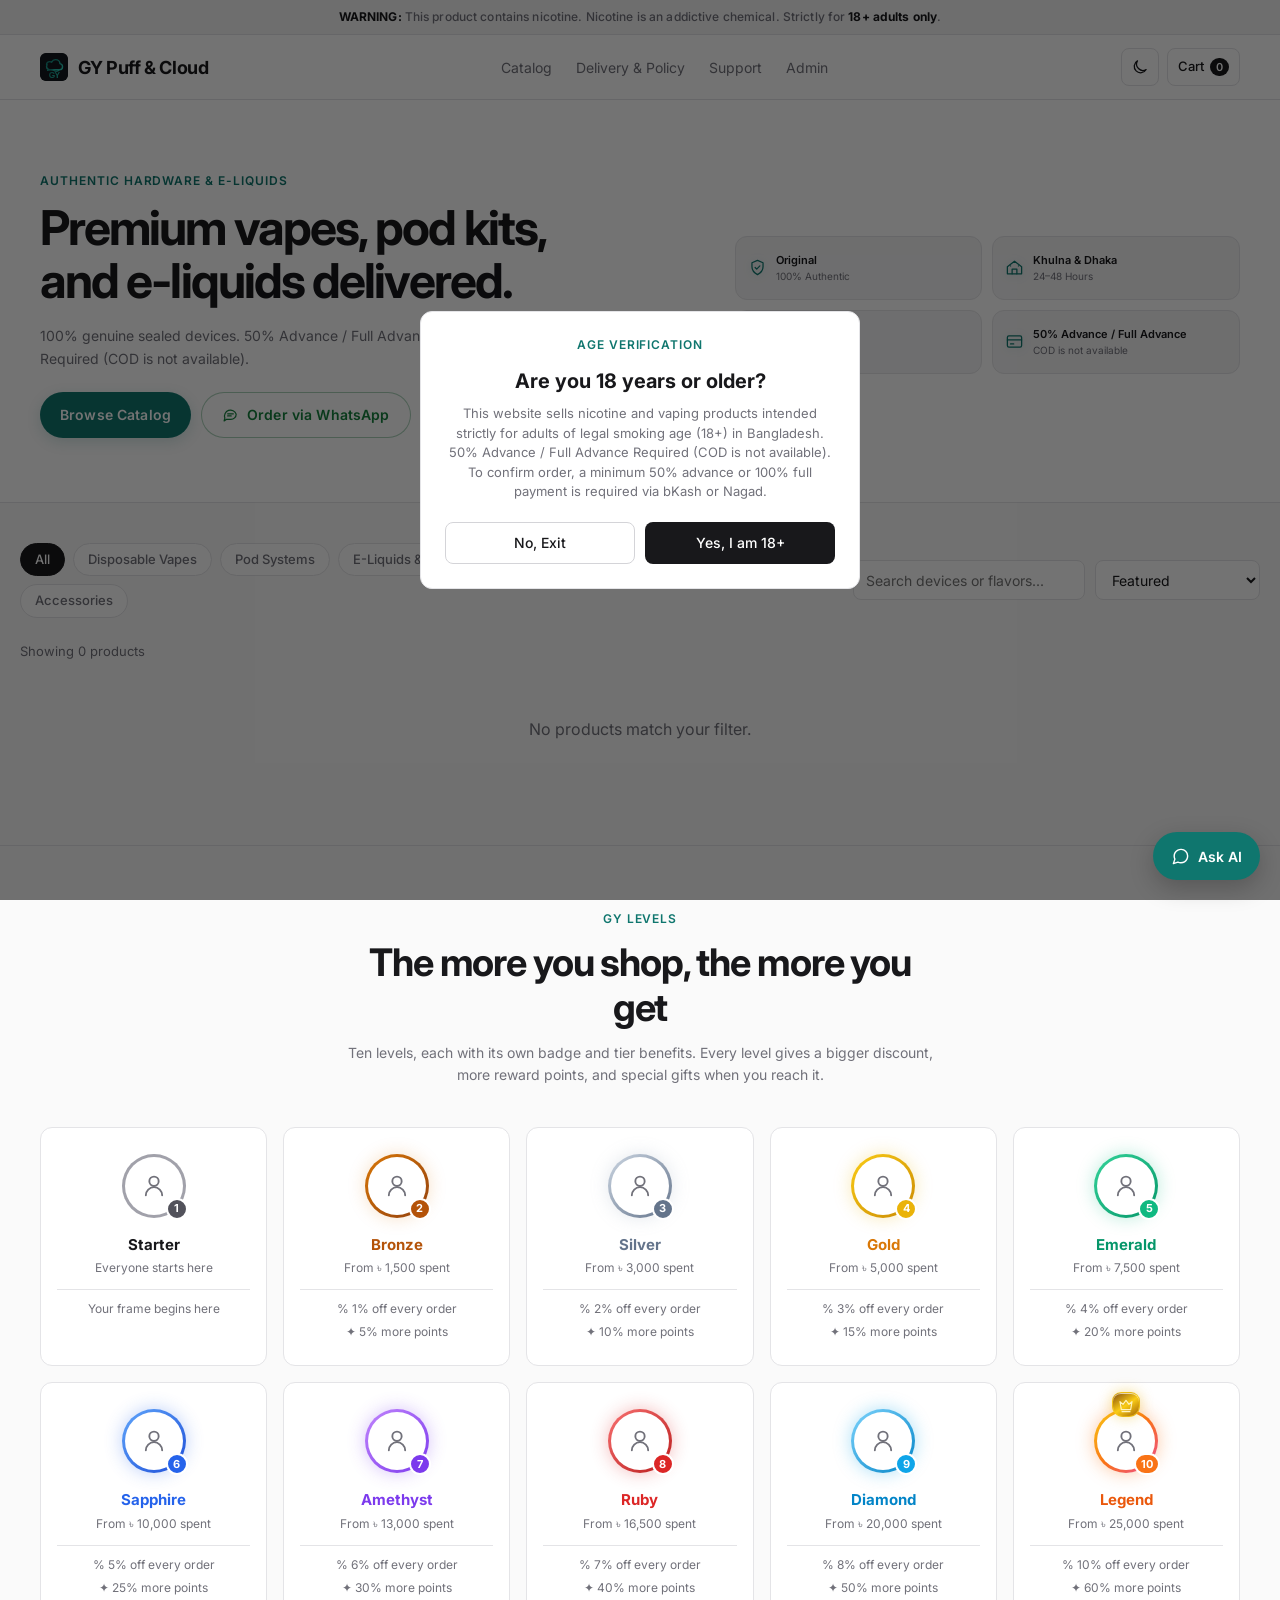
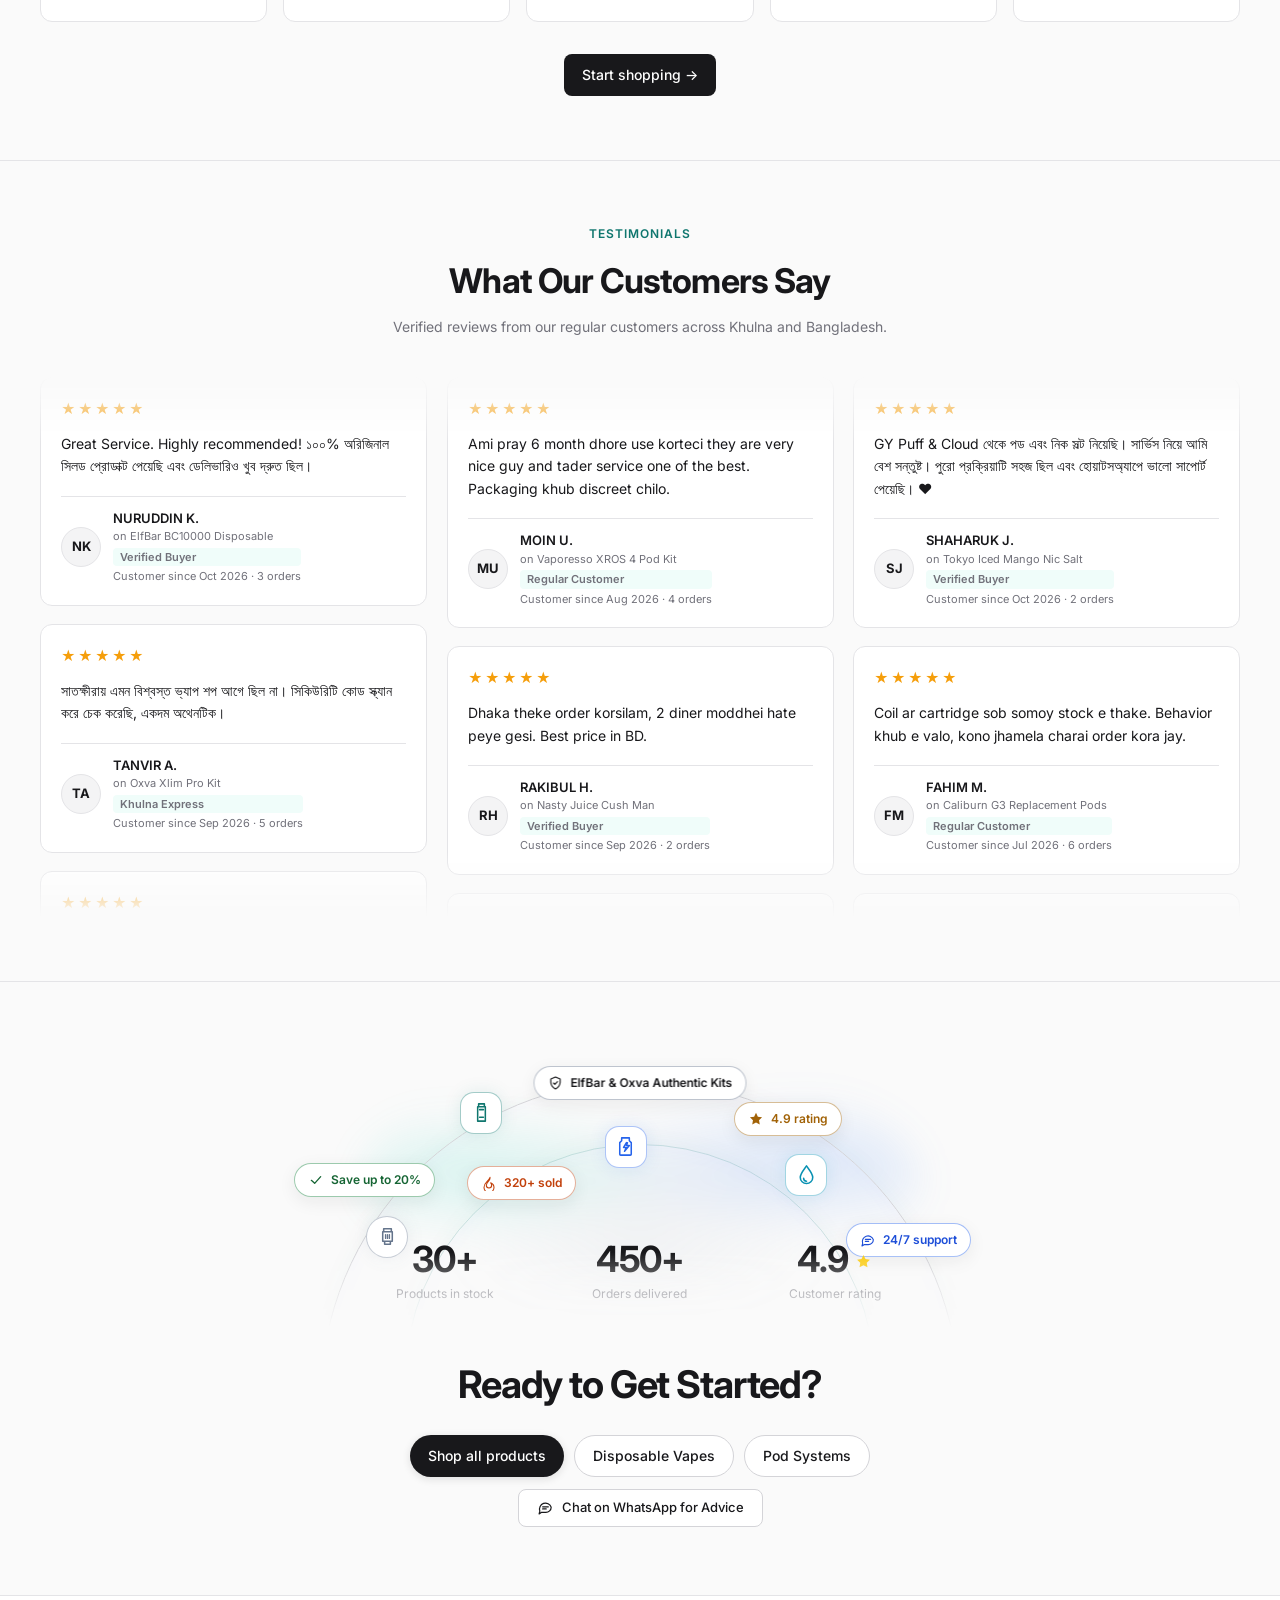
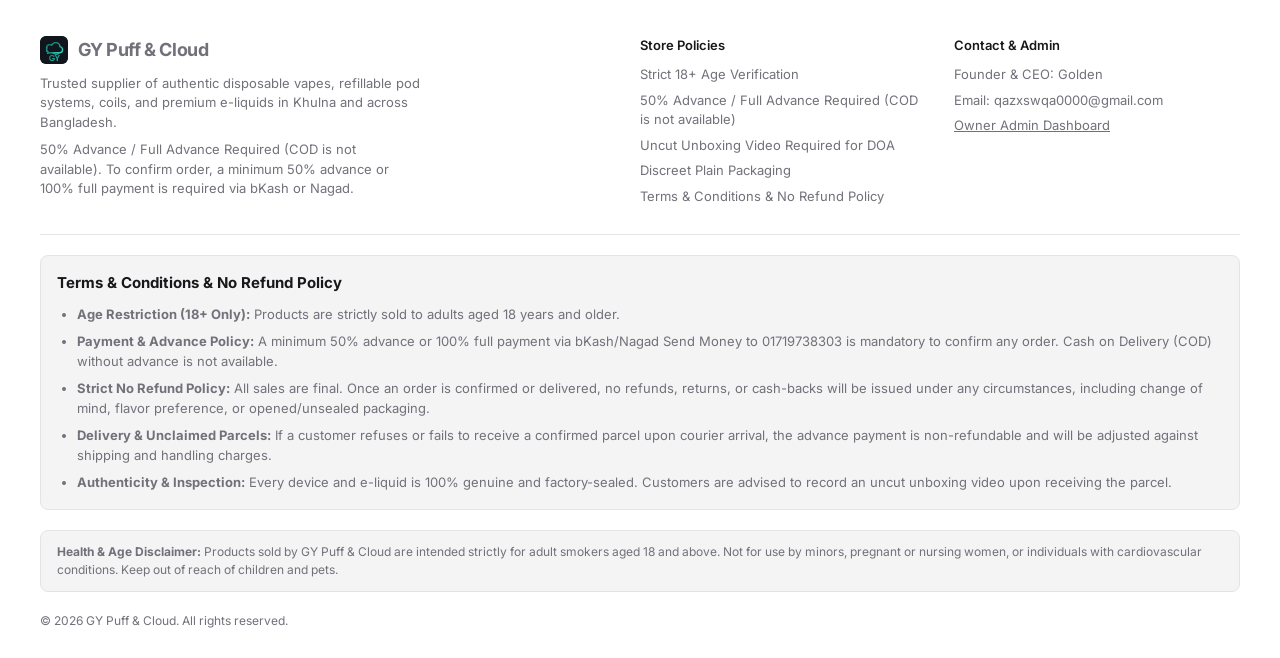
==== index.html @ 18ad88b6 "Add files via upload" ====
<!DOCTYPE html>
<html lang="en">
<head>
  <meta charset="utf-8" />
  <meta name="viewport" content="width=device-width, initial-scale=1.0" />
  <title>GY Puff &amp; Cloud | Authentic Vapes, Pods &amp; E-Liquids in Bangladesh</title>
  <meta name="description" content="Authentic disposable vapes, pod systems, nic salts, and coils in Bangladesh with fast home delivery." />
  <meta property="og:type" content="website" />
  <meta property="og:url" content="https://vape-shop-be2g.onrender.com/" />
  <meta property="og:site_name" content="GY Puff &amp; Cloud" />
  <meta property="og:title" content="GY Puff &amp; Cloud | Authentic Vapes, Pods &amp; E-Liquids in Bangladesh" />
  <meta property="og:description" content="100% genuine sealed disposable vapes, pod systems, nic salts, and coils. Fast home delivery in Khulna &amp; Dhaka. 50% advance or full advance via bKash or Nagad." />
  <meta property="og:image" content="https://vape-shop-be2g.onrender.com/og-preview.jpg" />
  <meta property="og:image:secure_url" content="https://vape-shop-be2g.onrender.com/og-preview.jpg" />
  <meta property="og:image:type" content="image/jpeg" />
  <meta property="og:image:width" content="1200" />
  <meta property="og:image:height" content="630" />
  <meta name="twitter:card" content="summary_large_image" />
  <meta name="twitter:title" content="GY Puff &amp; Cloud | Authentic Vapes, Pods &amp; E-Liquids in Bangladesh" />
  <meta name="twitter:description" content="100% genuine sealed disposable vapes, pod systems, nic salts, and coils across Bangladesh." />
  <meta name="twitter:image" content="https://vape-shop-be2g.onrender.com/og-preview.jpg" />
  <link rel="canonical" href="https://gypuff.asf.sale/" />
  <link rel="icon" type="image/png" href="favicon.png" />
  <link rel="icon" type="image/svg+xml" href="assets/favicon.svg" />
  <link rel="apple-touch-icon" href="favicon.png" />
  <link rel="stylesheet" href="css/style.css" />
  <script type="application/ld+json" id="store-structured-data">
  {
    "@context": "https://schema.org",
    "@type": "Store",
    "@id": "https://gypuff.asf.sale/#store",
    "name": "GY Puff & Cloud",
    "url": "https://gypuff.asf.sale/",
    "logo": "https://gypuff.asf.sale/assets/favicon.svg",
    "image": "https://gypuff.asf.sale/og-preview.jpg",
    "description": "Authentic disposable vapes, pod systems, nic salts, coils, and e-liquids in Bangladesh.",
    "address": {
      "@type": "PostalAddress",
      "addressCountry": "BD"
    },
    "hasOfferCatalog": {
      "@type": "OfferCatalog",
      "name": "Vapes, Pods & E-Liquids",
      "itemListElement": [
        { "@type": "OfferCatalog", "name": "Disposable Vapes" },
        { "@type": "OfferCatalog", "name": "Pod Systems" },
        { "@type": "OfferCatalog", "name": "E-Liquids & Nic Salts" },
        { "@type": "OfferCatalog", "name": "Coils & Cartridges" },
        { "@type": "OfferCatalog", "name": "Mods & Kits" },
        { "@type": "OfferCatalog", "name": "Accessories" }
      ]
    }
  }
  </script>
</head>
<body>
  <!-- Nicotine Health Warning -->
  <div class="nicotine-bar">
    <strong>WARNING:</strong> This product contains nicotine. Nicotine is an addictive chemical. Strictly for <strong>18+ adults only</strong>.
  </div>

  <!-- Header -->
  <header class="site-header">
    <div class="container header-inner">
      <a href="index.html" class="brand-logo">
        <span class="brand-mark" aria-hidden="true"><img src="assets/favicon.svg" alt="" /></span>
        <span>GY Puff &amp; Cloud</span>
      </a>

      <nav class="nav-links">
        <a href="#catalog">Catalog</a>
        <a href="#delivery-info">Delivery &amp; Policy</a>
        <a href="https://wa.me/8801410715713" target="_blank" rel="noopener">Support</a>
        <a href="admin.html">Admin</a>
      </nav>

      <div class="header-actions">
        <button type="button" id="theme-toggle" class="icon-btn theme-toggle-btn" aria-label="Toggle theme" aria-pressed="false" title="Toggle theme">
          <svg viewBox="0 0 24 24" fill="none" aria-hidden="true">
            <path d="M20.2 15.4A8.5 8.5 0 0 1 8.6 3.8 8.5 8.5 0 1 0 20.2 15.4Z" stroke="currentColor" stroke-width="1.7" stroke-linecap="round" stroke-linejoin="round"/>
          </svg>
        </button>
        <button type="button" id="open-cart-btn" class="icon-btn">
          <span>Cart</span>
          <span id="cart-count" class="cart-badge">0</span>
        </button>
      </div>
    </div>
  </header>

  <!-- Minimal Retail Hero -->
  <section class="hero-section">
    <div class="container hero-grid">
      <div class="hero-copy">
        <p class="eyebrow">Authentic Hardware &amp; E-Liquids</p>
        <h1 class="hero-title">Premium vapes, pod kits, and e-liquids delivered.</h1>
        <p class="hero-subtitle">100% genuine sealed devices. 50% Advance / Full Advance Required (COD is not available).</p>
        <div class="hero-cta-group">
          <a href="#catalog" class="btn btn-primary hero-primary">Browse Catalog</a>
          <a href="https://wa.me/8801410715713" target="_blank" rel="noopener" class="btn btn-outline hero-whatsapp-btn">
            <svg viewBox="0 0 24 24" fill="none" aria-hidden="true">
              <path d="M20 11.5a7.5 7.5 0 0 1-7.5 7.5H6l-3 2 1-4a7.5 7.5 0 1 1 16-5.5Z" stroke="currentColor" stroke-width="1.7" stroke-linejoin="round"/>
              <path d="M8 11h8M8 14h5" stroke="currentColor" stroke-width="1.7" stroke-linecap="round"/>
            </svg>
            Order via WhatsApp
          </a>
        </div>
      </div>

      <ul class="hero-mini-badges">
        <li>
          <svg viewBox="0 0 24 24" fill="none" aria-hidden="true">
            <path d="M12 3 19 6v5c0 4.5-2.9 7.8-7 10-4.1-2.2-7-5.5-7-10V6l7-3Z" stroke="currentColor" stroke-width="1.6" stroke-linejoin="round"/>
            <path d="m9 12 2 2 4-4" stroke="currentColor" stroke-width="1.6" stroke-linecap="round" stroke-linejoin="round"/>
          </svg>
          <span><strong>Original</strong><small>100% Authentic</small></span>
        </li>
        <li>
          <svg viewBox="0 0 24 24" fill="none" aria-hidden="true">
            <path d="M3 11 12 4l9 7v9H3v-9Z" stroke="currentColor" stroke-width="1.6" stroke-linejoin="round"/>
            <path d="M9 20v-6h6v6M7 10h.01M17 10h.01" stroke="currentColor" stroke-width="1.6" stroke-linecap="round" stroke-linejoin="round"/>
          </svg>
          <span><strong>Khulna &amp; Dhaka</strong><small>24–48 Hours</small></span>
        </li>
        <li>
          <svg viewBox="0 0 24 24" fill="none" aria-hidden="true">
            <path d="M3 7h11v11H3zM14 11h4l3 3v4h-7z" stroke="currentColor" stroke-width="1.6" stroke-linejoin="round"/>
            <circle cx="7.5" cy="18.5" r="1.5" stroke="currentColor" stroke-width="1.6"/>
            <circle cx="17.5" cy="18.5" r="1.5" stroke="currentColor" stroke-width="1.6"/>
          </svg>
          <span><strong>Nationwide</strong><small>2–4 Days</small></span>
        </li>
        <li>
          <svg viewBox="0 0 24 24" fill="none" aria-hidden="true">
            <rect x="3" y="5" width="18" height="14" rx="2" stroke="currentColor" stroke-width="1.6"/>
            <path d="M3 10h18M7 15h4" stroke="currentColor" stroke-width="1.6" stroke-linecap="round"/>
          </svg>
          <span><strong>50% Advance / Full Advance</strong><small>COD is not available</small></span>
        </li>
      </ul>
    </div>
  </section>

  <!-- Main Catalog -->
  <main id="catalog" class="container catalog-section">
    <div class="toolbar">
      <div id="category-pills" class="category-pills"></div>
      <div class="search-sort-group">
        <input type="search" id="search-input" class="input" placeholder="Search devices or flavors..." />
        <select id="sort-select" class="select" style="width: 170px;">
          <option value="recommended">Featured</option>
          <option value="price-asc">Price: Low to High</option>
          <option value="price-desc">Price: High to Low</option>
          <option value="name">Name: A–Z</option>
        </select>
      </div>
    </div>

    <p id="catalog-status" style="font-size: 13px; color: var(--text-muted); margin-bottom: 16px;">Loading products...</p>
    <div id="product-grid" class="product-grid"></div>
  </main>

  <!-- Loyalty Levels Showcase -->
  <section id="loyalty-levels" class="loyalty-section">
    <div class="container">
      <div class="loyalty-header">
        <p class="eyebrow">GY Levels</p>
        <h2 class="loyalty-title">The more you shop, the more you get</h2>
        <p class="loyalty-subtitle">
          Ten levels, each with its own badge and tier benefits. Every level gives a bigger discount, more reward points, and special gifts when you reach it.
        </p>
      </div>

      <div id="loyalty-grid" class="loyalty-grid"></div>

      <div style="text-align: center; margin-top: 32px;">
        <a href="#catalog" class="btn btn-primary">Start shopping →</a>
      </div>
    </div>
  </section>

  <!-- Customer Testimonials (Auto-Scrolling Columns) -->
  <section class="testimonials-section">
    <div class="container">
      <div class="testimonials-header">
        <p class="eyebrow">Testimonials</p>
        <h2 class="testimonials-title">What Our Customers Say</h2>
        <p class="testimonials-subtitle">Verified reviews from our regular customers across Khulna and Bangladesh.</p>
      </div>

      <div class="testimonials-grid" id="testimonials-grid">
        <!-- JavaScript থেকে রিভিউ কার্ডগুলো অটোমেটিক লোড হবে -->
      </div>
    </div>
  </section>

  <!-- Ready to Get Started (Orbital Stats & CTA Section) -->
  <section class="cta-orbit-section">
    <div class="container">
      <div class="orbit-visual-wrap">
        <div class="orbit-arc orbit-arc-outer"></div>
        <div class="orbit-arc orbit-arc-inner"></div>

        <span class="orbit-pill pill-top">
          <svg class="orbit-pill-icon" viewBox="0 0 24 24" fill="none" aria-hidden="true">
            <path d="M12 3 19 6v5c0 4.5-2.9 7.8-7 10-4.1-2.2-7-5.5-7-10V6l7-3Z" stroke="currentColor" stroke-width="1.7" stroke-linejoin="round"/>
            <path d="m9 12 2 2 4-4" stroke="currentColor" stroke-width="1.7" stroke-linecap="round" stroke-linejoin="round"/>
          </svg>
          <span>ElfBar &amp; Oxva Authentic Kits</span>
        </span>
        <span class="orbit-pill pill-left">
          <svg class="orbit-pill-icon" viewBox="0 0 24 24" fill="none" aria-hidden="true">
            <path d="M5 12.5 10 17l9-10" stroke="currentColor" stroke-width="2" stroke-linecap="round" stroke-linejoin="round"/>
          </svg>
          <span>Save up to 20%</span>
        </span>
        <span class="orbit-pill pill-hot">
          <svg class="orbit-pill-icon" viewBox="0 0 24 24" fill="none" aria-hidden="true">
            <path d="M13.5 3.5c.5 3-1 4.5-2.4 6.1C9.5 11.4 8 13 8 15.5a4 4 0 0 0 8 0c0-1.6-.7-2.8-1.5-3.8 3.2 1.4 5 4 5 7.1a7.5 7.5 0 0 1-15 0c0-3.6 1.8-6.3 4.4-8.8 1.8-1.7 3.5-3.5 4.6-6.5Z" stroke="currentColor" stroke-width="1.6" stroke-linecap="round" stroke-linejoin="round"/>
          </svg>
          <span>320+ sold</span>
        </span>
        <span class="orbit-pill pill-rating">
          <svg class="orbit-pill-icon" viewBox="0 0 24 24" fill="currentColor" aria-hidden="true">
            <path d="m12 2.8 2.8 5.7 6.3.9-4.55 4.43 1.08 6.27L12 17.14l-5.63 2.96 1.08-6.27L2.9 9.4l6.3-.92L12 2.8Z"/>
          </svg>
          <span>4.9 rating</span>
        </span>
        <span class="orbit-pill pill-chat">
          <svg class="orbit-pill-icon" viewBox="0 0 24 24" fill="none" aria-hidden="true">
            <path d="M20 11.5a7.5 7.5 0 0 1-7.5 7.5H6l-3 2 1-4a7.5 7.5 0 1 1 16-5.5Z" stroke="currentColor" stroke-width="1.7" stroke-linejoin="round"/>
            <path d="M8 11h8M8 14h5" stroke="currentColor" stroke-width="1.7" stroke-linecap="round"/>
          </svg>
          <span>24/7 support</span>
        </span>

        <div class="orbit-icon icon-1" role="img" aria-label="Disposable vapes">
          <svg viewBox="0 0 24 24" fill="none" aria-hidden="true">
            <path d="M9 3h6v3H9zM8 6h8v15H8z" stroke="currentColor" stroke-width="1.6" stroke-linejoin="round"/>
            <path d="M10 9h4M10 17h4" stroke="currentColor" stroke-width="1.6" stroke-linecap="round"/>
          </svg>
        </div>
        <div class="orbit-icon icon-2" role="img" aria-label="Pod systems">
          <svg viewBox="0 0 24 24" fill="none" aria-hidden="true">
            <path d="M8 3h8v3l2 2v12a1 1 0 0 1-1 1H7a1 1 0 0 1-1-1V8l2-2V3Z" stroke="currentColor" stroke-width="1.6" stroke-linejoin="round"/>
            <path d="m13 8-3 5h3l-2 4 5-6h-3l1-3" stroke="currentColor" stroke-width="1.6" stroke-linecap="round" stroke-linejoin="round"/>
          </svg>
        </div>
        <div class="orbit-icon icon-3" role="img" aria-label="E-liquids">
          <svg viewBox="0 0 24 24" fill="none" aria-hidden="true">
            <path d="M12 3c-2.2 3.4-6.5 7.8-6.5 12a6.5 6.5 0 0 0 13 0c0-4.2-4.3-8.6-6.5-12Z" stroke="currentColor" stroke-width="1.6" stroke-linejoin="round"/>
            <path d="M9 16a3 3 0 0 0 3 3" stroke="currentColor" stroke-width="1.6" stroke-linecap="round"/>
          </svg>
        </div>
        <div class="orbit-icon icon-4" role="img" aria-label="Coils and pods">
          <svg viewBox="0 0 24 24" fill="none" aria-hidden="true">
            <path d="M8 4h8v3H8zM7 7h10v10H7zM9 17v3h6v-3" stroke="currentColor" stroke-width="1.6" stroke-linejoin="round"/>
            <path d="M10 10v4m2-4v4m2-4v4" stroke="currentColor" stroke-width="1.4" stroke-linecap="round"/>
          </svg>
        </div>

        <div class="orbit-stats-row">
          <div class="orbit-stat">
            <strong id="orbit-product-count">30+</strong>
            <span>Products in stock</span>
          </div>
          <div class="orbit-stat">
            <strong>450+</strong>
            <span>Orders delivered</span>
          </div>
          <div class="orbit-stat">
            <strong>4.9 <svg class="orbit-stat-star" viewBox="0 0 24 24" fill="currentColor" aria-hidden="true"><path d="m12 2.8 2.8 5.7 6.3.9-4.55 4.43 1.08 6.27L12 17.14l-5.63 2.96 1.08-6.27L2.9 9.4l6.3-.92L12 2.8Z"/></svg></strong>
            <span>Customer rating</span>
          </div>
        </div>
      </div>

      <div class="cta-orbit-content">
        <h2 class="cta-orbit-title">Ready to Get Started?</h2>

        <div class="cta-orbit-buttons">
          <a href="#catalog" class="btn btn-primary" data-quick-cat="All">
            Shop all products
          </a>
          <a href="#catalog" class="btn btn-outline" data-quick-cat="Disposable Vapes">
            Disposable Vapes
          </a>
          <a href="#catalog" class="btn btn-outline" data-quick-cat="Pod Systems">
            Pod Systems
          </a>
        </div>

        <div style="margin-top: 12px;">
          <a href="https://wa.me/8801410715713" target="_blank" rel="noopener" class="btn btn-outline" style="font-size: 13px; height: 38px;">
            <svg class="orbit-whatsapp-icon" viewBox="0 0 24 24" fill="none" aria-hidden="true">
              <path d="M20 11.5a7.5 7.5 0 0 1-7.5 7.5H6l-3 2 1-4a7.5 7.5 0 1 1 16-5.5Z" stroke="currentColor" stroke-width="1.7" stroke-linejoin="round"/>
              <path d="M8 11h8M8 14h5" stroke="currentColor" stroke-width="1.7" stroke-linecap="round"/>
            </svg>
            Chat on WhatsApp for Advice
          </a>
        </div>
      </div>
    </div>
  </section>

  <!-- Footer & Terms -->
  <footer id="delivery-info" class="site-footer">
    <div class="container">
      <div class="footer-grid">
        <div>
          <div class="brand-logo" style="margin-bottom: 10px;">
            <span class="brand-mark" aria-hidden="true"><img src="assets/favicon.svg" alt="" /></span>
            <span>GY Puff &amp; Cloud</span>
          </div>
          <p style="max-width: 380px;">Trusted supplier of authentic disposable vapes, refillable pod systems, coils, and premium e-liquids in Khulna and across Bangladesh.</p>
          <p style="max-width: 380px; margin-top: 8px;">50% Advance / Full Advance Required (COD is not available). To confirm order, a minimum 50% advance or 100% full payment is required via bKash or Nagad.</p>
        </div>

        <div>
          <h4 style="color: var(--text); font-weight: 600; margin-bottom: 10px;">Store Policies</h4>
          <ul style="list-style: none; display: grid; gap: 6px;">
            <li>Strict 18+ Age Verification</li>
            <li>50% Advance / Full Advance Required (COD is not available)</li>
            <li>Uncut Unboxing Video Required for DOA</li>
            <li>Discreet Plain Packaging</li>
            <li><a href="#terms-policy">Terms &amp; Conditions &amp; No Refund Policy</a></li>
          </ul>
        </div>

        <div>
          <h4 style="color: var(--text); font-weight: 600; margin-bottom: 10px;">Contact &amp; Admin</h4>
          <ul style="list-style: none; display: grid; gap: 6px;">
            <li>Founder & CEO: Golden</li>
            <li>Email: qazxswqa0000@gmail.com</li>
            <li><a href="admin.html" style="text-decoration: underline;">Owner Admin Dashboard</a></li>
          </ul>
        </div>
      </div>

      <section id="terms-policy" class="terms-policy" aria-labelledby="terms-policy-heading">
        <h3 id="terms-policy-heading">Terms &amp; Conditions &amp; No Refund Policy</h3>
        <ul>
          <li><strong>Age Restriction (18+ Only):</strong> Products are strictly sold to adults aged 18 years and older.</li>
          <li><strong>Payment &amp; Advance Policy:</strong> A minimum 50% advance or 100% full payment via bKash/Nagad Send Money to 01719738303 is mandatory to confirm any order. Cash on Delivery (COD) without advance is not available.</li>
          <li><strong>Strict No Refund Policy:</strong> All sales are final. Once an order is confirmed or delivered, no refunds, returns, or cash-backs will be issued under any circumstances, including change of mind, flavor preference, or opened/unsealed packaging.</li>
          <li><strong>Delivery &amp; Unclaimed Parcels:</strong> If a customer refuses or fails to receive a confirmed parcel upon courier arrival, the advance payment is non-refundable and will be adjusted against shipping and handling charges.</li>
          <li><strong>Authenticity &amp; Inspection:</strong> Every device and e-liquid is 100% genuine and factory-sealed. Customers are advised to record an uncut unboxing video upon receiving the parcel.</li>
        </ul>
      </section>

      <div class="warning-box">
        <strong>Health &amp; Age Disclaimer:</strong> Products sold by GY Puff &amp; Cloud are intended strictly for adult smokers aged 18 and above. Not for use by minors, pregnant or nursing women, or individuals with cardiovascular conditions. Keep out of reach of children and pets.
      </div>

      <p style="margin-top: 20px; font-size: 12px;">&copy; 2026 GY Puff &amp; Cloud. All rights reserved.</p>
    </div>
  </footer>

  <!-- Cart & WhatsApp Checkout Drawer -->
  <div id="cart-drawer" class="overlay drawer-overlay hidden" role="dialog" aria-modal="true">
    <div class="drawer-box">
      <div class="drawer-header">
        <h3 style="font-size: 16px; font-weight: 700;">Your Cart</h3>
        <button type="button" id="close-cart-btn" class="icon-btn">Close &times;</button>
      </div>

      <div class="drawer-body">
        <div id="cart-items-list"></div>

        <form id="checkout-form" class="hidden" style="margin-top: 20px; padding-top: 18px; border-top: 1px solid var(--border);">
          <h4 style="font-size: 14px; font-weight: 600; margin-bottom: 12px;">Delivery Details</h4>

          <div class="form-grid" style="gap: 10px;">
            <div class="field">
              <label for="cust-name">Full Name *</label>
              <input type="text" id="cust-name" class="input" required placeholder="Enter your name" />
            </div>

            <div class="field">
              <label for="cust-phone">Phone Number *</label>
              <input type="tel" id="cust-phone" class="input" required placeholder="01XXXXXXXXX" />
            </div>

            <div class="field">
              <label for="delivery-zone">Delivery Zone *</label>
              <select id="delivery-zone" class="select">
                <option value="inside">Inside Khulna / Dhaka (৳ 70)</option>
                <option value="outside">Outside Dhaka - Courier (৳ 130)</option>
              </select>
            </div>

            <div class="field">
              <label for="cust-address">Full Delivery Address *</label>
              <textarea id="cust-address" class="textarea" rows="2" required placeholder="House, Road, Area, Thana, District"></textarea>
            </div>

            <div class="field">
              <label for="payment-method">Payment Method</label>
              <select id="payment-method" class="select" required>
                <option value="50">50% Advance via bKash / Nagad (Remaining on Delivery)</option>
                <option value="100">100% Full Advance Payment via bKash / Nagad</option>
              </select>
              <div class="payment-number-box">
                <p class="payment-number-label">bKash / Nagad Personal (Send Money Only):</p>
                <div class="payment-number-row">
                  <strong class="payment-number">01719738303</strong>
                  <button type="button" class="payment-copy-btn" id="copy-payment-number">Copy</button>
                </div>
                <p class="payment-number-note">Please Send Money Only to 01719738303 and enter your Sender Number &amp; Transaction ID (TrxID) below.</p>
                <p class="payment-number-requirement">To confirm order, a minimum 50% advance or 100% full payment is required via bKash or Nagad.</p>
              </div>
            </div>

            <div class="field">
              <label for="cust-note">Sender Number &amp; Transaction ID (TrxID) *</label>
              <input type="text" id="cust-note" class="input" required placeholder="Enter bKash/Nagad Send Money Number and Transaction ID (TrxID) *Required for verification*" />
            </div>
          </div>
        </form>
      </div>

      <div id="cart-footer" class="drawer-footer hidden">
        <div style="display: grid; gap: 6px; font-size: 13px; margin-bottom: 14px;">
          <div style="display: flex; justify-content: space-between;">
            <span style="color: var(--text-muted);">Subtotal</span>
            <span id="cart-subtotal">৳ 0</span>
          </div>
          <div style="display: flex; justify-content: space-between;">
            <span style="color: var(--text-muted);">Delivery Charge</span>
            <span id="cart-delivery">৳ 70</span>
          </div>
          <div style="display: flex; justify-content: space-between; font-size: 16px; font-weight: 700; padding-top: 8px; border-top: 1px solid var(--border);">
            <span>Total Payable</span>
            <span id="cart-total">৳ 0</span>
          </div>
          <div style="display: flex; justify-content: space-between;">
            <span id="cart-advance-label" style="color: var(--text-muted);">50% Advance Paid / Required</span>
            <span id="cart-advance">৳ 0</span>
          </div>
          <div style="display: flex; justify-content: space-between;">
            <span style="color: var(--text-muted);">Remaining Due</span>
            <span id="cart-due">৳ 0</span>
          </div>
        </div>
        <label class="checkout-agreement" for="agree-terms">
          <input type="checkbox" id="agree-terms" form="checkout-form" required />
          <span>I agree to the Terms &amp; Conditions and understand that there is NO REFUND once the order is confirmed.</span>
        </label>
        <button type="button" id="confirm-whatsapp-btn" class="btn btn-whatsapp" style="width: 100%;">
          Confirm Order via WhatsApp
        </button>
      </div>
    </div>
  </div>

  <!-- 18+ Age Verification Gate -->
  <div id="age-gate" class="overlay hidden" role="dialog" aria-modal="true">
    <div class="modal-box modal-sm" style="text-align: center;">
      <p class="eyebrow">Age Verification</p>
      <h2 style="font-size: 20px; font-weight: 700; margin-bottom: 8px;">Are you 18 years or older?</h2>
      <p style="font-size: 13px; color: var(--text-muted); margin-bottom: 20px;">
        This website sells nicotine and vaping products intended strictly for adults of legal smoking age (18+) in Bangladesh. 50% Advance / Full Advance Required (COD is not available). To confirm order, a minimum 50% advance or 100% full payment is required via bKash or Nagad.
      </p>
      <div style="display: grid; grid-template-columns: 1fr 1fr; gap: 10px;">
        <button type="button" id="age-no-btn" class="btn btn-outline">No, Exit</button>
        <button type="button" id="age-yes-btn" class="btn btn-primary">Yes, I am 18+</button>
      </div>
    </div>
  </div>

  <script src="js/config.js"></script>
  <script src="js/store.js"></script>
  <script src="js/chatbot.js"></script>
</body>
</html>
---- css/style.css ----
@import url('https://fonts.googleapis.com/css2?family=Inter:wght@400;500;600;700&display=swap');

:root {
  --bg: #fafafa;
  --surface: #ffffff;
  --surface-alt: #f4f4f5;
  --text: #18181b;
  --text-muted: #71717a;
  --border: #e4e4e7;
  --border-strong: #d4d4d8;
  --accent: #18181b;
  --accent-text: #ffffff;
  --brand: #0f766e;
  --brand-soft: #f0fdfa;
  --danger: #b91c1c;
  --danger-soft: #fef2f2;
  --warning: #b45309;
  --warning-soft: #fffbeb;
  --radius: 8px;
  --radius-lg: 12px;
}

html.dark {
  --bg: #0f1113;
  --surface: #16191d;
  --surface-alt: #1e2227;
  --text: #f4f4f5;
  --text-muted: #9ca3af;
  --border: #272b30;
  --border-strong: #373c42;
  --accent: #f4f4f5;
  --accent-text: #111315;
  --brand: #2dd4bf;
  --brand-soft: #132a28;
  --danger: #f87171;
  --danger-soft: #2c1616;
  --warning: #fbbf24;
  --warning-soft: #292112;
}

* {
  box-sizing: border-box;
  margin: 0;
  padding: 0;
}

html {
  font-family: 'Inter', -apple-system, BlinkMacSystemFont, sans-serif;
  background-color: var(--bg);
  color: var(--text);
  line-height: 1.5;
  -webkit-font-smoothing: antialiased;
}

body {
  min-height: 100vh;
  display: flex;
  flex-direction: column;
}

a {
  color: inherit;
  text-decoration: none;
}

button, input, select, textarea {
  font: inherit;
  color: inherit;
}

button {
  cursor: pointer;
  background: none;
  border: none;
}

img {
  display: block;
  max-width: 100%;
}

/* Layout Utilities */
.container {
  width: 100%;
  max-width: 1240px;
  margin: 0 auto;
  padding: 0 20px;
}

.hidden {
  display: none !important;
}

/* Warning Top Bar */
.nicotine-bar {
  background-color: var(--surface-alt);
  border-bottom: 1px solid var(--border);
  text-align: center;
  padding: 8px 16px;
  font-size: 12px;
  font-weight: 500;
  color: var(--text-muted);
  letter-spacing: 0.01em;
}

.nicotine-bar strong {
  color: var(--text);
}

/* Header */
.site-header {
  position: sticky;
  top: 0;
  z-index: 40;
  background-color: var(--surface);
  border-bottom: 1px solid var(--border);
}

.header-inner {
  height: 64px;
  display: flex;
  align-items: center;
  justify-content: space-between;
  gap: 16px;
}

.brand-logo {
  display: flex;
  align-items: center;
  gap: 10px;
  font-weight: 700;
  font-size: 18px;
  letter-spacing: -0.02em;
}

.brand-mark {
  width: 28px;
  height: 28px;
  flex: 0 0 28px;
  border-radius: 6px;
  overflow: hidden;
  background-color: #11161c;
}

.brand-mark img {
  display: block;
  width: 100%;
  height: 100%;
}

.nav-links {
  display: none;
  align-items: center;
  gap: 24px;
  font-size: 14px;
  color: var(--text-muted);
}

.nav-links a:hover {
  color: var(--text);
}

@media (min-width: 768px) {
  .nav-links {
    display: flex;
  }
}

.header-actions {
  display: flex;
  align-items: center;
  gap: 8px;
}

.icon-btn {
  height: 38px;
  min-width: 38px;
  padding: 0 10px;
  border-radius: var(--radius);
  border: 1px solid var(--border);
  background-color: var(--surface);
  display: inline-flex;
  align-items: center;
  justify-content: center;
  gap: 6px;
  font-size: 13px;
  font-weight: 500;
  transition: border-color 0.15s ease, background-color 0.15s ease;
}

.icon-btn:hover {
  border-color: var(--border-strong);
  background-color: var(--surface-alt);
}

.theme-toggle-btn {
  gap: 0;
}

.icon-btn.theme-toggle-btn {
  width: 38px;
  min-width: 38px;
  padding: 0;
}

.theme-toggle-btn svg {
  display: block;
  width: 18px;
  height: 18px;
}

.theme-toggle-btn:focus-visible {
  outline: 2px solid var(--brand);
  outline-offset: 2px;
}

.cart-badge {
  background-color: var(--accent);
  color: var(--accent-text);
  font-size: 11px;
  font-weight: 600;
  padding: 1px 6px;
  border-radius: 99px;
}

/* Minimal Retail Hero */
.hero-section {
  border-bottom: 1px solid var(--border);
  background-color: var(--surface);
  padding: 40px 0 24px;
}

.hero-grid {
  display: grid;
  gap: 24px;
  align-items: center;
}

@media (min-width: 768px) {
  .hero-grid {
    grid-template-columns: minmax(0, 1.1fr) minmax(360px, 0.9fr);
    gap: clamp(36px, 6vw, 80px);
  }

  .hero-section {
    padding: 72px 0 64px;
  }
}

.hero-copy {
  max-width: 600px;
}

.eyebrow {
  font-size: 12px;
  font-weight: 600;
  text-transform: uppercase;
  letter-spacing: 0.08em;
  color: var(--brand);
  margin-bottom: 12px;
}

.hero-title {
  max-width: 18ch;
  font-size: clamp(32px, 4.5vw, 48px);
  font-weight: 700;
  letter-spacing: -0.04em;
  line-height: 1.1;
  margin-bottom: 16px;
}

.hero-subtitle {
  max-width: 46ch;
  font-size: 14px;
  color: var(--text-muted);
  line-height: 1.65;
  margin-bottom: 22px;
}

.hero-cta-group {
  display: flex;
  flex-wrap: wrap;
  gap: 10px;
}

.hero-cta-group .btn {
  height: 46px;
  padding: 0 20px;
  border-radius: 99px;
  font-weight: 600;
  letter-spacing: 0.01em;
}

.hero-cta-group .hero-primary {
  background-color: var(--brand);
  color: #ffffff;
  box-shadow: 0 4px 14px rgba(15, 118, 110, 0.18);
}

html.dark .hero-cta-group .hero-primary {
  color: #06211f;
  box-shadow: 0 4px 16px rgba(45, 212, 191, 0.18);
}

.hero-cta-group .hero-whatsapp-btn {
  color: #15803d;
  border-color: rgba(21, 128, 61, 0.36);
  background-color: var(--surface);
}

.hero-cta-group .hero-whatsapp-btn:hover {
  border-color: #15803d;
  background-color: var(--surface-alt);
}

.hero-whatsapp-btn svg {
  width: 17px;
  height: 17px;
}

.hero-mini-badges {
  list-style: none;
  display: flex;
  flex-wrap: wrap;
  gap: 10px;
  padding: 0;
  margin: 0;
}

.hero-mini-badges li {
  flex: 1 1 calc(50% - 5px);
  min-width: 0;
  min-height: 64px;
  display: flex;
  align-items: center;
  gap: 9px;
  padding: 10px 12px;
  border: 1px solid var(--border);
  border-radius: var(--radius-lg);
  background: var(--surface-alt);
  font-size: 11px;
}

.hero-mini-badges li > svg {
  flex: 0 0 auto;
  width: 19px;
  height: 19px;
  color: var(--brand);
  filter: drop-shadow(0 1px 5px rgba(15, 118, 110, 0.16));
}

.hero-mini-badges li > span {
  min-width: 0;
  display: grid;
  gap: 2px;
}

.hero-mini-badges strong {
  color: var(--text);
  font-size: 11px;
  font-weight: 600;
  line-height: 1.3;
}

.hero-mini-badges small {
  color: var(--text-muted);
  font-size: 10px;
  line-height: 1.3;
}

@media (max-width: 479px) {
  .hero-title {
    font-size: clamp(30px, 8vw, 36px);
  }

  .hero-cta-group {
    display: grid;
    grid-template-columns: 1fr;
  }

  .hero-cta-group .btn {
    width: 100%;
  }

  .hero-mini-badges {
    gap: 8px;
  }

  .hero-mini-badges li {
    flex-basis: calc(50% - 4px);
    min-height: 60px;
    gap: 7px;
    padding: 8px 9px;
  }

  .hero-mini-badges li > svg {
    width: 17px;
    height: 17px;
  }
}

.btn {
  display: inline-flex;
  align-items: center;
  justify-content: center;
  gap: 8px;
  height: 42px;
  padding: 0 18px;
  border-radius: var(--radius);
  font-size: 14px;
  font-weight: 500;
  transition: opacity 0.15s ease, background-color 0.15s ease, border-color 0.15s ease;
}

.btn:disabled {
  opacity: 0.45;
  cursor: not-allowed;
}

.btn-primary {
  background-color: var(--accent);
  color: var(--accent-text);
}

.btn-primary:hover:not(:disabled) {
  opacity: 0.9;
}

.btn-outline {
  border: 1px solid var(--border-strong);
  background-color: var(--surface);
  color: var(--text);
}

.btn-outline:hover:not(:disabled) {
  background-color: var(--surface-alt);
}

.btn-whatsapp {
  background-color: #15803d;
  color: #ffffff;
  font-weight: 600;
}

.btn-whatsapp:hover:not(:disabled) {
  background-color: #166534;
}

.btn-danger {
  background-color: var(--danger-soft);
  color: var(--danger);
  border: 1px solid transparent;
}

.btn-danger:hover {
  border-color: var(--danger);
}

/* Catalog Controls */
.catalog-section {
  padding: 40px 0 64px;
}

.toolbar {
  display: flex;
  flex-direction: column;
  gap: 16px;
  margin-bottom: 24px;
}

@media (min-width: 768px) {
  .toolbar {
    flex-direction: row;
    align-items: center;
    justify-content: space-between;
  }
}

.category-pills {
  display: flex;
  flex-wrap: wrap;
  gap: 8px;
}

.pill {
  padding: 6px 14px;
  border-radius: 99px;
  font-size: 13px;
  font-weight: 500;
  border: 1px solid var(--border);
  background-color: var(--surface);
  color: var(--text-muted);
  transition: all 0.15s ease;
}

.pill:hover {
  color: var(--text);
  border-color: var(--border-strong);
}

.pill.active {
  background-color: var(--accent);
  color: var(--accent-text);
  border-color: var(--accent);
}

.search-sort-group {
  display: flex;
  gap: 10px;
}

.input, .select, .textarea {
  width: 100%;
  height: 40px;
  padding: 0 12px;
  border-radius: var(--radius);
  border: 1px solid var(--border);
  background-color: var(--surface);
  font-size: 14px;
  outline: none;
}

.textarea {
  height: auto;
  padding: 10px 12px;
  resize: vertical;
}

.input:focus, .select:focus, .textarea:focus {
  border-color: var(--text);
}

.payment-number-box {
  margin: 8px 0 12px;
  padding: 10px 12px;
  border: 1px solid var(--brand);
  border-radius: 8px;
  background: var(--brand-soft);
}

.payment-number-label {
  font-size: 13px;
  font-weight: 600;
}

.payment-number-row {
  display: flex;
  align-items: center;
  gap: 10px;
  margin: 4px 0;
}

.payment-number {
  font-size: 16px;
  user-select: text;
}

.payment-copy-btn {
  padding: 4px 9px;
  border: 1px solid var(--brand);
  border-radius: 6px;
  background: var(--surface);
  color: var(--brand);
  font-size: 12px;
  font-weight: 600;
  cursor: pointer;
}

.payment-copy-btn:focus-visible {
  outline: 2px solid var(--brand);
  outline-offset: 2px;
}

.payment-number-note,
.payment-number-requirement {
  font-size: 12px;
  color: var(--text-muted);
}

.payment-number-requirement {
  margin-top: 4px;
}

/* Product Grid */
.product-grid {
  display: grid;
  grid-template-columns: repeat(2, minmax(0, 1fr));
  gap: 16px;
}

@media (min-width: 768px) {
  .product-grid {
    grid-template-columns: repeat(3, minmax(0, 1fr));
    gap: 24px;
  }
}

@media (min-width: 1024px) {
  .product-grid {
    grid-template-columns: repeat(4, minmax(0, 1fr));
  }
}

.product-card {
  background-color: var(--surface);
  border: 1px solid var(--border);
  border-radius: var(--radius-lg);
  overflow: hidden;
  display: flex;
  flex-direction: column;
  transition: border-color 0.15s ease;
}

.product-card:hover {
  border-color: var(--border-strong);
}

.card-media {
  display: block;
  position: relative;
  aspect-ratio: 1 / 1;
  background-color: var(--surface-alt);
  overflow: hidden;
  cursor: pointer;
}

.card-media img {
  width: 100%;
  height: 100%;
  object-fit: cover;
}

.card-badge {
  position: absolute;
  top: 10px;
  left: 10px;
  background-color: var(--surface);
  color: var(--text);
  border: 1px solid var(--border);
  font-size: 11px;
  font-weight: 600;
  padding: 3px 8px;
  border-radius: 4px;
}

.card-body {
  padding: 16px;
  display: flex;
  flex-direction: column;
  flex: 1;
}

.card-cat {
  font-size: 11px;
  font-weight: 600;
  text-transform: uppercase;
  letter-spacing: 0.05em;
  color: var(--text-muted);
  margin-bottom: 4px;
}

.card-title {
  display: block;
  color: var(--text);
  font-size: 15px;
  font-weight: 600;
  line-height: 1.35;
  margin-bottom: 4px;
  cursor: pointer;
}

.card-subtitle {
  font-size: 12px;
  color: var(--text-muted);
  margin-bottom: 12px;
  display: -webkit-box;
  -webkit-line-clamp: 2;
  line-clamp: 2;
  -webkit-box-orient: vertical;
  overflow: hidden;
}
.card-footer {
  margin-top: auto;
  padding-top: 12px;
  border-top: 1px solid var(--border);
  display: flex;
  align-items: center;
  justify-content: space-between;
  gap: 8px;
}

.card-price {
  font-size: 15px;
  font-weight: 700;
  font-variant-numeric: tabular-nums;
}

.card-price small {
  font-weight: 400;
  font-size: 12px;
  color: var(--text-muted);
}

/* Modals & Drawers */
.overlay {
  position: fixed;
  inset: 0;
  z-index: 60;
  background-color: rgba(0, 0, 0, 0.55);
  display: flex;
  align-items: center;
  justify-content: center;
  padding: 16px;
}

.modal-box {
  background-color: var(--surface);
  border: 1px solid var(--border);
  border-radius: var(--radius-lg);
  width: 100%;
  max-width: 780px;
  max-height: 90vh;
  overflow-y: auto;
  padding: 24px;
  position: relative;
}

.modal-sm {
  max-width: 440px;
}

.drawer-overlay {
  justify-content: flex-end;
  padding: 0;
}

.drawer-box {
  background-color: var(--surface);
  border-left: 1px solid var(--border);
  width: 100%;
  max-width: 440px;
  height: 100vh;
  display: flex;
  flex-direction: column;
  overflow: hidden;
}

.drawer-header {
  padding: 18px 20px;
  border-bottom: 1px solid var(--border);
  display: flex;
  align-items: center;
  justify-content: space-between;
}

.drawer-body {
  flex: 1;
  overflow-y: auto;
  padding: 20px;
}

.drawer-footer {
  padding: 18px 20px;
  border-top: 1px solid var(--border);
  background-color: var(--surface-alt);
}

/* Cart Items */
.cart-item {
  display: flex;
  gap: 12px;
  padding-bottom: 14px;
  margin-bottom: 14px;
  border-bottom: 1px solid var(--border);
}

.cart-item img {
  width: 60px;
  height: 60px;
  border-radius: 6px;
  object-fit: cover;
  background-color: var(--surface-alt);
}

.qty-controls {
  display: inline-flex;
  align-items: center;
  border: 1px solid var(--border);
  border-radius: 6px;
  margin-top: 6px;
}

.qty-controls button {
  width: 26px;
  height: 26px;
  font-weight: 600;
}

.qty-controls span {
  min-width: 26px;
  text-align: center;
  font-size: 13px;
}

/* Product Detail Page */
.product-page-section {
  min-height: 60vh;
  padding: 26px 0 64px;
}

.pd-status {
  padding: 48px 0;
  color: var(--text-muted);
  text-align: center;
}

.pd-not-found {
  display: grid;
  justify-items: center;
  gap: 14px;
  padding: 72px 16px;
  text-align: center;
}

.pd-not-found h1 {
  font-size: clamp(24px, 4vw, 32px);
}

.pd-not-found p {
  max-width: 460px;
  color: var(--text-muted);
  font-size: 14px;
}

.breadcrumb {
  display: flex;
  flex-wrap: wrap;
  align-items: center;
  gap: 9px;
  margin-bottom: 24px;
  color: var(--text-muted);
  font-size: 12px;
}

.breadcrumb a {
  color: var(--brand);
}

.breadcrumb a:hover {
  text-decoration: underline;
}

.breadcrumb [aria-current="page"] {
  color: var(--text);
}

.product-detail-layout {
  display: grid;
  gap: 28px;
  align-items: start;
}

@media (min-width: 768px) {
  .product-detail-layout {
    grid-template-columns: minmax(0, 1fr) minmax(0, 0.95fr);
    gap: clamp(32px, 5vw, 64px);
  }
}

.pd-gallery,
.pd-purchase {
  min-width: 0;
}

.pd-main-image {
  aspect-ratio: 1 / 1;
  overflow: hidden;
  display: grid;
  place-items: center;
  border: 1px solid var(--border);
  border-radius: var(--radius-lg);
  background: var(--surface-alt);
}

.pd-main-image img {
  width: 100%;
  height: 100%;
  object-fit: contain;
}

.pd-thumbs {
  display: flex;
  gap: 9px;
  margin-top: 12px;
  overflow-x: auto;
  padding: 2px 1px 5px;
}

.pd-thumb {
  flex: 0 0 68px;
  width: 68px;
  height: 68px;
  overflow: hidden;
  border: 1px solid var(--border);
  border-radius: var(--radius);
  background: var(--surface-alt);
}

.pd-thumb.active {
  border: 2px solid var(--brand);
  box-shadow: 0 0 0 2px var(--brand-soft);
}

.pd-thumb img {
  width: 100%;
  height: 100%;
  object-fit: cover;
}

.pd-purchase .eyebrow {
  margin-bottom: 8px;
}

.pd-title {
  font-size: clamp(26px, 4vw, 36px);
  line-height: 1.16;
  letter-spacing: -0.035em;
}

.pd-subtitle {
  margin-top: 8px;
  color: var(--text-muted);
  font-size: 14px;
  line-height: 1.55;
}

.pd-price-line {
  display: flex;
  align-items: baseline;
  gap: 12px;
  margin: 20px 0;
}

.pd-price {
  font-size: 28px;
  line-height: 1.1;
  font-weight: 700;
  font-variant-numeric: tabular-nums;
}

.pd-old-price {
  color: var(--text-muted);
  font-size: 15px;
}

.pd-section-label {
  margin-bottom: 10px;
  font-size: 12px;
  font-weight: 600;
  color: var(--text-muted);
  text-transform: uppercase;
  letter-spacing: 0.05em;
}

.pd-highlights-wrap,
.pd-variant-wrap {
  margin-top: 18px;
}

.pd-highlights {
  padding-left: 19px;
  display: grid;
  gap: 6px;
  color: var(--text-muted);
  font-size: 13px;
}

.pd-variant-grid {
  display: grid;
  grid-template-columns: repeat(auto-fit, minmax(140px, 1fr));
  gap: 8px;
}

.pd-variant-btn {
  min-width: 0;
  display: flex;
  flex-direction: column;
  align-items: flex-start;
  gap: 4px;
  padding: 11px 12px;
  border: 1px solid var(--border);
  border-radius: var(--radius);
  background: var(--surface);
  text-align: left;
}

.pd-variant-btn:hover,
.pd-variant-btn.selected {
  border-color: var(--brand);
  background: var(--surface-alt);
}

.pd-variant-btn.selected {
  box-shadow: 0 0 0 1px var(--brand);
}

.pd-variant-btn strong {
  color: var(--text);
  font-size: 12px;
}

.pd-variant-btn span {
  color: var(--text-muted);
  font-size: 11px;
}

.pd-availability {
  display: flex;
  align-items: center;
  justify-content: space-between;
  gap: 12px;
  margin-top: 18px;
  padding: 12px 0;
  border-top: 1px solid var(--border);
  border-bottom: 1px solid var(--border);
  font-size: 13px;
}

.pd-availability-label {
  color: var(--text-muted);
}

#pd-stock {
  color: var(--brand);
  text-align: right;
}

#pd-stock.out-of-stock {
  color: var(--danger);
}

.pd-purchase-controls {
  display: grid;
  gap: 12px;
  margin-top: 16px;
}

@media (min-width: 520px) {
  .pd-purchase-controls {
    grid-template-columns: auto minmax(0, 1fr);
    align-items: center;
  }
}

.qty-box {
  width: max-content;
  height: 42px;
  display: inline-flex;
  align-items: center;
  border: 1px solid var(--border);
  border-radius: var(--radius);
  background: var(--surface);
}

.qty-box button {
  width: 38px;
  height: 100%;
  font-size: 18px;
}

.qty-box input {
  width: 42px;
  height: 100%;
  padding: 0;
  border: 0;
  outline: 0;
  background: transparent;
  text-align: center;
  font-size: 13px;
  font-weight: 600;
  appearance: textfield;
  -moz-appearance: textfield;
}

.qty-box input::-webkit-inner-spin-button,
.qty-box input::-webkit-outer-spin-button {
  margin: 0;
  -webkit-appearance: none;
}

.pd-action-row {
  display: grid;
  grid-template-columns: 1fr 1fr;
  gap: 9px;
}

.pd-action-row .btn {
  padding: 0 12px;
}

.pd-action-row .btn-primary {
  background: var(--brand);
  color: #ffffff;
}

html.dark .pd-action-row .btn-primary {
  color: #06211f;
}

.pd-meta-list {
  display: grid;
  gap: 0;
  margin-top: 18px;
  font-size: 12px;
}

.pd-meta-list > div {
  display: flex;
  justify-content: space-between;
  gap: 16px;
  padding: 9px 0;
  border-bottom: 1px solid var(--border);
}

.pd-meta-list dt {
  color: var(--text-muted);
}

.pd-meta-list dd {
  text-align: right;
}

.product-tabs {
  margin-top: 56px;
  border-top: 1px solid var(--border);
  border-bottom: 1px solid var(--border);
}

.pd-tab-list {
  display: flex;
  gap: 24px;
  overflow-x: auto;
  border-bottom: 1px solid var(--border);
}

.pd-tab {
  flex: 0 0 auto;
  padding: 16px 2px 13px;
  border-bottom: 2px solid transparent;
  color: var(--text-muted);
  font-size: 13px;
  font-weight: 600;
}

.pd-tab.active {
  border-color: var(--brand);
  color: var(--text);
}

.pd-tab-panel {
  padding: 22px 2px;
}

.pd-description {
  max-width: 820px;
  color: var(--text-muted);
  line-height: 1.75;
}

.pd-description h2 {
  font-size: clamp(20px, 2.6vw, 24px);
  font-weight: 700;
  color: var(--text);
  line-height: 1.3;
  letter-spacing: -0.02em;
  margin: 26px 0 10px;
}

.pd-description h2:first-child {
  margin-top: 0;
}

.pd-description h3 {
  font-size: clamp(16px, 2vw, 19px);
  font-weight: 700;
  color: var(--text);
  line-height: 1.35;
  margin: 20px 0 8px;
}

.pd-description h4 {
  font-size: 15px;
  font-weight: 700;
  color: var(--text);
  line-height: 1.4;
  margin: 16px 0 6px;
}

.pd-description p {
  font-size: 14.5px;
  line-height: 1.75;
  color: var(--text-muted);
  margin: 0 0 12px;
}

.pd-description-list,
.pd-description-ol {
  color: var(--text-muted);
  margin: 8px 0 14px;
  padding-left: 22px;
  display: grid;
  gap: 6px;
}

.specs-table {
  width: 100%;
  max-width: 820px;
  border-collapse: collapse;
  font-size: 13px;
}

.specs-table th,
.specs-table td {
  padding: 12px;
  border-bottom: 1px solid var(--border);
  text-align: left;
  vertical-align: top;
}

.specs-table th {
  width: 34%;
  color: var(--text-muted);
  font-weight: 500;
}

.pd-review-summary h2 {
  font-size: 17px;
  margin-bottom: 6px;
}

.pd-review-summary p {
  margin-bottom: 14px;
  color: var(--text-muted);
  font-size: 13px;
}

.related-products-section {
  margin-top: 54px;
}

.related-products-section > h2 {
  margin-bottom: 18px;
  font-size: 22px;
  letter-spacing: -0.02em;
}

.product-page-section .card-title {
  display: block;
  color: var(--text);
}

.product-card-select {
  height: 34px;
  padding: 0 12px;
  font-size: 12px;
}

.pd-empty-related {
  grid-column: 1 / -1;
  color: var(--text-muted);
  font-size: 13px;
}

/* Footer */
.site-footer {
  margin-top: auto;
  border-top: 1px solid var(--border);
  background-color: var(--surface);
  padding: 40px 0 28px;
  font-size: 13px;
  color: var(--text-muted);
}

.footer-grid {
  display: grid;
  gap: 28px;
  padding-bottom: 28px;
  border-bottom: 1px solid var(--border);
}

@media (min-width: 768px) {
  .footer-grid {
    grid-template-columns: 2fr 1fr 1fr;
  }
}

.warning-box {
  margin-top: 20px;
  padding: 12px 16px;
  border: 1px solid var(--border);
  background-color: var(--surface-alt);
  border-radius: var(--radius);
  font-size: 12px;
  color: var(--text-muted);
}

.terms-policy {
  margin-top: 20px;
  padding: 16px;
  border: 1px solid var(--border);
  border-radius: var(--radius);
  background-color: var(--surface-alt);
}

.terms-policy h3 {
  margin-bottom: 10px;
  color: var(--text);
  font-size: 15px;
}

.terms-policy ul {
  display: grid;
  gap: 8px;
  padding-left: 20px;
}

.checkout-agreement {
  display: flex;
  align-items: flex-start;
  gap: 9px;
  margin-bottom: 12px;
  color: var(--text);
  font-size: 12px;
  line-height: 1.45;
  text-align: left;
}

.checkout-agreement input {
  flex: 0 0 auto;
  margin-top: 2px;
  accent-color: var(--brand);
}

/* Toast */
.toast {
  position: fixed;
  bottom: 20px;
  left: 50%;
  transform: translateX(-50%);
  z-index: 90;
  background-color: var(--accent);
  color: var(--accent-text);
  padding: 10px 18px;
  border-radius: var(--radius);
  font-size: 13px;
  font-weight: 500;
}

/* Admin Specific Styles */
.admin-layout {
  display: grid;
  min-height: 100vh;
}

@media (min-width: 900px) {
  .admin-layout {
    grid-template-columns: 240px minmax(0, 1fr);
  }
}

.admin-sidebar {
  background-color: var(--surface);
  border-right: 1px solid var(--border);
  padding: 20px;
  display: flex;
  flex-direction: column;
  gap: 24px;
}

.admin-nav {
  display: flex;
  flex-direction: column;
  gap: 4px;
}

.admin-nav button {
  text-align: left;
  padding: 10px 12px;
  border-radius: var(--radius);
  font-size: 14px;
  font-weight: 500;
  color: var(--text-muted);
}

.admin-nav button:hover {
  background-color: var(--surface-alt);
  color: var(--text);
}

.admin-nav button.active {
  background-color: var(--surface-alt);
  color: var(--text);
  font-weight: 600;
}

.admin-main {
  padding: 28px;
  max-width: 1200px;
  width: 100%;
}

.stats-grid {
  display: grid;
  grid-template-columns: repeat(2, minmax(0, 1fr));
  gap: 16px;
  margin-bottom: 28px;
}

@media (min-width: 768px) {
  .stats-grid {
    grid-template-columns: repeat(4, minmax(0, 1fr));
  }
}

.stat-card {
  background-color: var(--surface);
  border: 1px solid var(--border);
  border-radius: var(--radius-lg);
  padding: 18px;
}

.stat-card span {
  font-size: 12px;
  color: var(--text-muted);
  display: block;
  margin-bottom: 6px;
}

.stat-card strong {
  font-size: 24px;
  font-weight: 700;
  letter-spacing: -0.02em;
}

.panel-card {
  background-color: var(--surface);
  border: 1px solid var(--border);
  border-radius: var(--radius-lg);
  padding: 20px;
  margin-bottom: 24px;
}

.admin-image-preview-label {
  display: block;
  margin-bottom: 6px;
  color: var(--text);
  font-size: 13px;
  font-weight: 500;
}

.admin-image-preview {
  display: block;
  max-width: 240px;
  max-height: 180px;
  border: 1px solid var(--border);
  border-radius: var(--radius);
  background-color: var(--surface-alt);
  object-fit: contain;
}

.table-wrap {
  overflow-x: auto;
}

.data-table {
  width: 100%;
  border-collapse: collapse;
  font-size: 13px;
}

.data-table th {
  text-align: left;
  padding: 12px;
  border-bottom: 1px solid var(--border);
  color: var(--text-muted);
  font-weight: 600;
  white-space: nowrap;
}

.data-table td {
  padding: 12px;
  border-bottom: 1px solid var(--border);
  vertical-align: middle;
}

.status-tag {
  display: inline-block;
  padding: 2px 8px;
  border-radius: 4px;
  font-size: 11px;
  font-weight: 600;
  text-transform: uppercase;
}

.status-active {
  background-color: var(--brand-soft);
  color: var(--brand);
}

.status-hidden {
  background-color: var(--warning-soft);
  color: var(--warning);
}

.form-grid {
  display: grid;
  gap: 14px;
}

@media (min-width: 640px) {
  .form-grid-2 {
    grid-template-columns: repeat(2, minmax(0, 1fr));
  }
}

.field label {
  display: block;
  font-size: 12px;
  font-weight: 600;
  margin-bottom: 5px;
  color: var(--text-muted);
}

.variant-row-editor {
  display: grid;
  grid-template-columns: 1.5fr 1fr 1fr 0.8fr auto;
  gap: 8px;
  align-items: center;
  margin-bottom: 8px;
}

code.inline-code {
  background-color: var(--surface-alt);
  border: 1px solid var(--border);
  padding: 2px 6px;
  border-radius: 4px;
  font-family: ui-monospace, SFMono-Regular, Menlo, monospace;
  font-size: 12px;
}

/* =========================================
   Testimonials Auto-Scroll Section
   ========================================= */
.testimonials-section {
  padding: 64px 0;
  border-top: 1px solid var(--border);
  background-color: var(--bg);
}

.testimonials-header {
  text-align: center;
  max-width: 560px;
  margin: 0 auto 40px;
}

.testimonials-title {
  font-size: clamp(24px, 3.5vw, 34px);
  font-weight: 700;
  letter-spacing: -0.025em;
  margin-bottom: 10px;
}

.testimonials-subtitle {
  font-size: 14px;
  color: var(--text-muted);
}

.testimonials-grid {
  display: grid;
  grid-template-columns: 1fr;
  gap: 20px;
  height: 540px;
  overflow: hidden;
  position: relative;
  mask-image: linear-gradient(to bottom, transparent 0%, black 12%, black 88%, transparent 100%);
  -webkit-mask-image: linear-gradient(to bottom, transparent 0%, black 12%, black 88%, transparent 100%);
}

@media (min-width: 768px) {
  .testimonials-grid {
    grid-template-columns: repeat(2, minmax(0, 1fr));
  }
}

@media (min-width: 1024px) {
  .testimonials-grid {
    grid-template-columns: repeat(3, minmax(0, 1fr));
  }
}

.review-col-track {
  display: flex;
  flex-direction: column;
  gap: 18px;
  will-change: transform;
}

.review-col-up {
  animation: scrollReviewsUp 32s linear infinite;
}

.review-col-down {
  animation: scrollReviewsDown 36s linear infinite;
}

.testimonials-grid:hover .review-col-track {
  animation-play-state: paused;
}

@keyframes scrollReviewsUp {
  0% { transform: translateY(0); }
  100% { transform: translateY(-50%); }
}

@keyframes scrollReviewsDown {
  0% { transform: translateY(-50%); }
  100% { transform: translateY(0); }
}

.review-card {
  background-color: var(--surface);
  border: 1px solid var(--border);
  border-radius: var(--radius-lg);
  padding: 20px;
  display: flex;
  flex-direction: column;
  gap: 14px;
}

.review-stars {
  color: #f59e0b;
  font-size: 14px;
  letter-spacing: 2px;
}

.review-text {
  font-size: 14px;
  line-height: 1.6;
  color: var(--text);
}

.review-author {
  display: flex;
  align-items: center;
  gap: 12px;
  margin-top: 4px;
  padding-top: 12px;
  border-top: 1px solid var(--border);
}

.review-avatar {
  width: 40px;
  height: 40px;
  border-radius: 99px;
  background-color: var(--surface-alt);
  border: 1px solid var(--border);
  color: var(--text);
  font-weight: 700;
  font-size: 13px;
  display: grid;
  place-items: center;
  flex-shrink: 0;
}

.review-meta strong {
  display: block;
  font-size: 13px;
  font-weight: 600;
}

.review-meta span {
  display: block;
  font-size: 11px;
  color: var(--text-muted);
}

.review-badge {
  display: inline-block;
  margin-top: 3px;
  padding: 1px 7px;
  font-size: 10px;
  font-weight: 600;
  border-radius: 4px;
  background-color: var(--brand-soft);
  color: var(--brand);
}

pre.code-block {
  background-color: var(--surface-alt);
  border: 1px solid var(--border);
  padding: 14px;
  border-radius: var(--radius);
  overflow-x: auto;
  font-family: ui-monospace, SFMono-Regular, Menlo, monospace;
  font-size: 12px;
  line-height: 1.6;
}

/* =========================================
   Loyalty Levels Section (10 Tiers)
   ========================================= */
.loyalty-section {
  padding: 64px 0;
  border-top: 1px solid var(--border);
  background-color: var(--bg);
}

.loyalty-header {
  text-align: center;
  max-width: 600px;
  margin: 0 auto 40px;
}

.loyalty-title {
  font-size: clamp(26px, 4vw, 38px);
  font-weight: 700;
  letter-spacing: -0.03em;
  line-height: 1.18;
  margin-bottom: 12px;
}

.loyalty-subtitle {
  font-size: 14px;
  color: var(--text-muted);
  line-height: 1.6;
}

.loyalty-grid {
  display: grid;
  grid-template-columns: repeat(2, minmax(0, 1fr));
  gap: 16px;
}

@media (min-width: 768px) {
  .loyalty-grid {
    grid-template-columns: repeat(3, minmax(0, 1fr));
  }
}

@media (min-width: 1024px) {
  .loyalty-grid {
    grid-template-columns: repeat(5, minmax(0, 1fr));
  }
}

.level-card {
  background-color: var(--surface);
  border: 1px solid var(--border);
  border-radius: var(--radius-lg);
  padding: 24px 16px;
  text-align: center;
  display: flex;
  flex-direction: column;
  align-items: center;
  transition: transform 0.2s ease, border-color 0.2s ease;
}

.level-card:hover {
  transform: translateY(-3px);
  border-color: var(--border-strong);
}

.level-ring-wrap {
  position: relative;
  width: 68px;
  height: 68px;
  margin-bottom: 14px;
  display: grid;
  place-items: center;
}

.level-crown {
  position: absolute;
  top: -15px;
  width: 28px;
  height: 25px;
  display: grid;
  place-items: center;
  border: 1px solid rgba(250, 204, 21, 0.72);
  border-radius: 9px 9px 11px 11px;
  background: linear-gradient(145deg, #854d0e, #facc15 52%, #a16207);
  color: #fff3bd;
  box-shadow: 0 0 14px rgba(234, 179, 8, 0.42), inset 0 1px rgba(255, 255, 255, 0.65);
}

.level-crown svg {
  width: 16px;
  height: 16px;
}

.level-ring {
  width: 64px;
  height: 64px;
  border-radius: 50%;
  padding: 3px;
  background: var(--ring-bg, var(--border-strong));
  box-shadow: 0 0 18px var(--ring-glow, transparent);
  display: grid;
  place-items: center;
}

.level-avatar-inner {
  width: 100%;
  height: 100%;
  border-radius: 50%;
  background-color: var(--surface);
  display: grid;
  place-items: center;
  color: var(--text-muted);
}

.level-avatar-inner svg {
  width: 28px;
  height: 28px;
}

.level-num-badge {
  position: absolute;
  bottom: 0;
  right: 0;
  min-width: 22px;
  height: 22px;
  padding: 0 5px;
  border-radius: 99px;
  background: var(--badge-bg, #52525b);
  color: #ffffff;
  font-size: 11px;
  font-weight: 700;
  display: grid;
  place-items: center;
  border: 2px solid var(--surface);
}

.level-name {
  font-size: 15px;
  font-weight: 700;
  color: var(--tier-color, var(--text));
  margin-bottom: 3px;
}

.level-spend {
  font-size: 12px;
  color: var(--text-muted);
  margin-bottom: 12px;
}

.level-perks {
  list-style: none;
  display: grid;
  gap: 5px;
  font-size: 12px;
  color: var(--text-muted);
  width: 100%;
  padding-top: 10px;
  border-top: 1px solid var(--border);
}

.level-perks li {
  display: flex;
  align-items: center;
  justify-content: center;
  gap: 5px;
}

/* =========================================
   Ready to Get Started (Orbital CTA Section)
   ========================================= */
.cta-orbit-section {
  position: relative;
  isolation: isolate;
  padding: 76px 0 68px;
  border-top: 1px solid var(--border);
  background: var(--bg);
  color: var(--text);
  --orbit-shadow-rgb: 24, 24, 27;
  --orbit-glass-inset: rgba(255, 255, 255, 0.78);
  overflow: hidden;
  text-align: center;
}

html.dark .cta-orbit-section {
  background:
    radial-gradient(ellipse at 50% 20%, rgba(13, 148, 136, 0.16), transparent 46%),
    linear-gradient(180deg, #11161c 0%, #090d12 100%);
  color: #f8fafc;
  --orbit-shadow-rgb: 0, 0, 0;
  --orbit-glass-inset: rgba(255, 255, 255, 0.1);
}

.cta-orbit-section .container {
  position: relative;
  z-index: 1;
}

.orbit-visual-wrap {
  position: relative;
  max-width: 720px;
  height: 270px;
  margin: 0 auto 28px;
  display: flex;
  flex-direction: column;
  justify-content: flex-end;
  align-items: center;
  isolation: isolate;
  mask-image: linear-gradient(to bottom, black 72%, transparent 100%);
  -webkit-mask-image: linear-gradient(to bottom, black 72%, transparent 100%);
}

.orbit-visual-wrap::before {
  content: "";
  position: absolute;
  z-index: -1;
  top: 4px;
  left: 50%;
  width: min(560px, 100%);
  height: 245px;
  transform: translateX(-50%);
  border-radius: 50%;
  background:
    radial-gradient(ellipse at 20% 45%, rgba(45, 212, 191, 0.17), transparent 34%),
    radial-gradient(ellipse at 80% 42%, rgba(59, 130, 246, 0.16), transparent 36%),
    radial-gradient(ellipse at 50% 70%, rgba(148, 163, 184, 0.09), transparent 48%);
  filter: blur(18px);
  pointer-events: none;
}

html.dark .orbit-visual-wrap::before {
  background:
    radial-gradient(ellipse at 20% 45%, rgba(45, 212, 191, 0.2), transparent 34%),
    radial-gradient(ellipse at 80% 42%, rgba(59, 130, 246, 0.2), transparent 36%),
    radial-gradient(ellipse at 50% 70%, rgba(148, 163, 184, 0.12), transparent 48%);
}

.orbit-arc {
  position: absolute;
  left: 50%;
  transform: translateX(-50%);
  border-radius: 50%;
  border: 1px solid var(--border);
  box-shadow: 0 0 24px rgba(15, 118, 110, 0.04), inset 0 0 24px rgba(37, 99, 235, 0.025);
  pointer-events: none;
}

.orbit-arc-outer {
  top: 22px;
  width: 640px;
  height: 640px;
  border-color: var(--border-strong);
}

.orbit-arc-inner {
  top: 86px;
  width: 470px;
  height: 470px;
  border-color: rgba(15, 118, 110, 0.18);
}

html.dark .orbit-arc {
  border-color: rgba(148, 163, 184, 0.32);
  box-shadow: 0 0 24px rgba(45, 212, 191, 0.06), inset 0 0 24px rgba(96, 165, 250, 0.035);
}

html.dark .orbit-arc-outer {
  border-color: rgba(148, 163, 184, 0.28);
}

html.dark .orbit-arc-inner {
  border-color: rgba(45, 212, 191, 0.24);
}

.orbit-pill {
  position: absolute;
  display: inline-flex;
  align-items: center;
  gap: 7px;
  padding: 7px 13px;
  border-radius: 99px;
  font-size: 12px;
  font-weight: 600;
  color: var(--text);
  background: var(--surface);
  border: 1px solid rgba(var(--pill-rgb, 148, 163, 184), 0.42);
  box-shadow: 0 5px 18px rgba(var(--orbit-shadow-rgb), 0.07), inset 0 1px var(--orbit-glass-inset);
  backdrop-filter: blur(9px);
  -webkit-backdrop-filter: blur(9px);
  white-space: nowrap;
  z-index: 2;
  animation: orbitPillGlow 4s ease-in-out infinite;
}

html.dark .orbit-pill {
  color: #e2e8f0;
  background: linear-gradient(145deg, rgba(30, 38, 47, 0.92), rgba(15, 20, 27, 0.88));
  box-shadow: 0 5px 18px rgba(0, 0, 0, 0.28), inset 0 1px rgba(255, 255, 255, 0.08);
}

.orbit-pill-icon {
  display: block;
  flex: 0 0 auto;
  width: 16px;
  height: 16px;
}

.pill-top {
  --pill-rgb: 100, 116, 139;
  top: 8px;
  left: 50%;
  transform: translateX(-50%);
}

.pill-left {
  --pill-rgb: 21, 128, 61;
  top: 105px;
  left: 2%;
  color: #166534;
}

.pill-hot {
  --pill-rgb: 194, 65, 12;
  top: 108px;
  left: 26%;
  color: #c2410c;
}

.pill-rating {
  --pill-rgb: 161, 98, 7;
  top: 44px;
  right: 22%;
  color: #a16207;
}

.pill-chat {
  --pill-rgb: 37, 99, 235;
  top: 165px;
  right: 4%;
  color: #1d4ed8;
}

.orbit-icon {
  position: absolute;
  width: 42px;
  height: 42px;
  border-radius: 14px;
  display: grid;
  place-items: center;
  color: var(--icon-accent, var(--text-muted));
  background: var(--surface);
  border: 1px solid rgba(var(--icon-rgb, 100, 116, 139), 0.38);
  box-shadow:
    0 0 18px rgba(var(--icon-rgb, 100, 116, 139), 0.1),
    inset 0 1px var(--orbit-glass-inset);
  backdrop-filter: blur(8px);
  -webkit-backdrop-filter: blur(8px);
  z-index: 2;
  transition: filter 0.25s ease, box-shadow 0.25s ease;
}

.orbit-icon:hover {
  filter: brightness(1.15);
  box-shadow:
    0 0 30px rgba(var(--icon-rgb, 148, 163, 184), 0.34),
    inset 0 1px rgba(255, 255, 255, 0.24);
}

.orbit-icon svg {
  width: 23px;
  height: 23px;
  stroke: currentColor;
  stroke-linecap: round;
  stroke-linejoin: round;
}

.icon-1 {
  --icon-accent: #0f766e;
  --icon-rgb: 15, 118, 110;
  top: 34px;
  left: 25%;
}

.icon-2 {
  --icon-accent: #2563eb;
  --icon-rgb: 37, 99, 235;
  top: 68px;
  left: 48%;
  transform: translateX(-50%);
}

.icon-3 {
  --icon-accent: #0891b2;
  --icon-rgb: 8, 145, 178;
  top: 96px;
  right: 24%;
}

.icon-4 {
  --icon-accent: #64748b;
  --icon-rgb: 100, 116, 139;
  top: 158px;
  left: 12%;
  border-radius: 50%;
}

html.dark .orbit-icon {
  background: rgba(30, 34, 39, 0.7);
  border-color: rgba(var(--icon-rgb), 0.68);
  box-shadow:
    0 0 22px rgba(var(--icon-rgb), 0.2),
    inset 0 1px rgba(255, 255, 255, 0.18);
}

html.dark .icon-1 {
  --icon-accent: #5eead4;
  --icon-rgb: 45, 212, 191;
}

html.dark .icon-2 {
  --icon-accent: #93c5fd;
  --icon-rgb: 59, 130, 246;
}

html.dark .icon-3 {
  --icon-accent: #67e8f9;
  --icon-rgb: 34, 211, 238;
}

html.dark .icon-4 {
  --icon-accent: #cbd5e1;
  --icon-rgb: 148, 163, 184;
}

html.dark .pill-top {
  --pill-rgb: 148, 163, 184;
}

html.dark .pill-left {
  --pill-rgb: 34, 197, 94;
  color: #bbf7d0;
}

html.dark .pill-hot {
  --pill-rgb: 249, 115, 22;
  color: #fed7aa;
}

html.dark .pill-rating {
  --pill-rgb: 250, 204, 21;
  color: #fde68a;
}

html.dark .pill-chat {
  --pill-rgb: 96, 165, 250;
  color: #bfdbfe;
}

.orbit-stats-row {
  position: relative;
  z-index: 3;
  display: grid;
  grid-template-columns: repeat(3, minmax(0, 1fr));
  justify-content: center;
  gap: 44px;
  width: 100%;
  max-width: 540px;
  padding-bottom: 24px;
}

.orbit-stat strong {
  display: block;
  font-size: clamp(26px, 4vw, 36px);
  font-weight: 700;
  letter-spacing: -0.03em;
  line-height: 1.1;
  color: var(--text);
}

.orbit-stat span {
  font-size: 12px;
  color: var(--text-muted);
}

.orbit-stat .orbit-stat-star {
  width: 17px;
  height: 17px;
  color: #facc15;
  vertical-align: 2px;
}

html.dark .orbit-stat strong,
html.dark .cta-orbit-title {
  color: #f8fafc;
}

html.dark .orbit-stat span {
  color: #94a3b8;
}

.cta-orbit-title {
  font-size: clamp(26px, 4vw, 38px);
  font-weight: 700;
  letter-spacing: -0.03em;
  color: var(--text);
  margin-bottom: 22px;
}

.cta-orbit-buttons {
  display: flex;
  flex-wrap: wrap;
  justify-content: center;
  gap: 10px;
}

.cta-orbit-buttons .btn {
  border-radius: 99px;
  transition: transform 0.2s ease, box-shadow 0.2s ease, background-color 0.2s ease, border-color 0.2s ease;
}

.cta-orbit-buttons .btn:hover {
  transform: translateY(-2px);
}

.cta-orbit-section .btn-primary {
  background: var(--accent);
  color: var(--accent-text);
  box-shadow: 0 2px 8px rgba(var(--orbit-shadow-rgb), 0.12);
}

.cta-orbit-section .btn-primary:hover {
  box-shadow: 0 4px 14px rgba(var(--orbit-shadow-rgb), 0.18);
}

.cta-orbit-section .btn-outline {
  border-color: var(--border-strong);
  background: var(--surface);
  color: var(--text);
}

.cta-orbit-section .btn-outline:hover {
  border-color: var(--brand);
  background: var(--surface-alt);
  box-shadow: 0 0 14px rgba(15, 118, 110, 0.12);
}

html.dark .cta-orbit-section .btn-primary {
  background: linear-gradient(135deg, #2dd4bf, #0f9f91);
  color: #06211f;
  box-shadow: 0 0 22px rgba(45, 212, 191, 0.22);
}

html.dark .cta-orbit-section .btn-primary:hover {
  box-shadow: 0 0 30px rgba(45, 212, 191, 0.38);
}

html.dark .cta-orbit-section .btn-outline {
  border-color: rgba(148, 163, 184, 0.38);
  background: rgba(18, 24, 31, 0.68);
  color: #e2e8f0;
}

html.dark .cta-orbit-section .btn-outline:hover {
  border-color: rgba(96, 165, 250, 0.72);
  background: rgba(30, 41, 59, 0.9);
  box-shadow: 0 0 18px rgba(59, 130, 246, 0.18);
}

.orbit-whatsapp-icon {
  width: 17px;
  height: 17px;
}

@keyframes orbitPillGlow {
  0%, 100% {
    box-shadow: 0 5px 18px rgba(var(--orbit-shadow-rgb), 0.07), 0 0 8px rgba(var(--pill-rgb), 0.08), inset 0 1px var(--orbit-glass-inset);
  }
  50% {
    box-shadow: 0 5px 18px rgba(var(--orbit-shadow-rgb), 0.07), 0 0 18px rgba(var(--pill-rgb), 0.2), inset 0 1px var(--orbit-glass-inset);
  }
}

@media (max-width: 639px) {
  .orbit-arc-outer { width: 420px; height: 420px; }
  .orbit-arc-inner { width: 310px; height: 310px; }
  .pill-left, .pill-chat, .icon-4 { display: none; }
  .pill-hot { left: 6%; top: 95px; }
  .pill-rating { right: 8%; top: 55px; }
  .icon-1 { left: 16%; top: 45px; }
  .icon-3 { right: 16%; top: 105px; }

  .orbit-stats-row {
    gap: 14px;
  }

  .orbit-stat strong {
    font-size: clamp(22px, 6vw, 30px);
  }

  .orbit-stat span {
    font-size: 10px;
  }

  .orbit-pill {
    padding: 6px 10px;
    font-size: 10px;
  }

  .orbit-pill-icon {
    width: 14px;
    height: 14px;
  }

  .pill-top {
    max-width: calc(100% - 24px);
    overflow: hidden;
    text-overflow: ellipsis;
  }

  .cta-orbit-buttons {
    gap: 8px;
  }
}

@media (max-width: 380px) {
  .orbit-stats-row {
    gap: 6px;
  }

  .orbit-stat span {
    font-size: 9px;
  }

  .pill-hot {
    left: 2%;
  }

  .pill-rating {
    right: 2%;
  }
}

@media (prefers-reduced-motion: reduce) {
  .orbit-pill {
    animation: none;
  }

  .orbit-icon,
  .cta-orbit-buttons .btn {
    transition: none;
  }
}

/* =========================================
   AI Chatbot Widget
   ========================================= */
.gy-chat-launcher {
  position: fixed;
  right: 20px;
  bottom: 20px;
  z-index: 75;
  height: 48px;
  padding: 0 18px;
  border-radius: 99px;
  background-color: var(--brand);
  color: #ffffff;
  font-size: 14px;
  font-weight: 600;
  display: inline-flex;
  align-items: center;
  gap: 8px;
  box-shadow: 0 8px 24px rgba(0, 0, 0, 0.22);
  transition: transform 0.15s ease, opacity 0.15s ease;
}

html.dark .gy-chat-launcher {
  color: #06211f;
}

.gy-chat-launcher:hover {
  transform: translateY(-2px);
}

.gy-chat-launcher svg {
  width: 19px;
  height: 19px;
}

.gy-chat-window {
  position: fixed;
  right: 20px;
  bottom: 78px;
  z-index: 80;
  width: min(390px, calc(100vw - 24px));
  height: min(560px, calc(100vh - 110px));
  background-color: var(--surface);
  border: 1px solid var(--border);
  border-radius: var(--radius-lg);
  box-shadow: 0 18px 48px rgba(0, 0, 0, 0.24);
  display: flex;
  flex-direction: column;
  overflow: hidden;
}

.gy-chat-header {
  padding: 14px 16px;
  border-bottom: 1px solid var(--border);
  background-color: var(--surface-alt);
  display: flex;
  align-items: center;
  justify-content: space-between;
  gap: 12px;
}

.gy-chat-header-info {
  display: flex;
  align-items: center;
  gap: 10px;
}

.gy-chat-dot {
  width: 10px;
  height: 10px;
  border-radius: 50%;
  background-color: #22c55e;
  box-shadow: 0 0 0 3px rgba(34, 197, 94, 0.2);
}

.gy-chat-header-info strong {
  display: block;
  font-size: 14px;
  line-height: 1.2;
}

.gy-chat-header-info small {
  display: block;
  font-size: 11px;
  color: var(--text-muted);
}

.gy-chat-close {
  width: 30px;
  height: 30px;
  border-radius: 6px;
  font-size: 20px;
  line-height: 1;
  color: var(--text-muted);
}

.gy-chat-close:hover {
  background-color: var(--surface);
  color: var(--text);
}

.gy-chat-messages {
  flex: 1;
  overflow-y: auto;
  padding: 14px;
  display: flex;
  flex-direction: column;
  gap: 12px;
}

.gy-msg {
  display: flex;
  flex-direction: column;
  gap: 8px;
  max-width: 88%;
}

.gy-msg-user {
  align-self: flex-end;
  align-items: flex-end;
}

.gy-msg-bot {
  align-self: flex-start;
  align-items: flex-start;
}

.gy-msg-bubble {
  padding: 10px 13px;
  border-radius: 12px;
  font-size: 13px;
  line-height: 1.5;
  word-break: break-word;
}

.gy-msg-user .gy-msg-bubble {
  background-color: var(--brand);
  color: #ffffff;
  border-bottom-right-radius: 4px;
}

html.dark .gy-msg-user .gy-msg-bubble {
  color: #06211f;
  font-weight: 500;
}

.gy-msg-bot .gy-msg-bubble {
  background-color: var(--surface-alt);
  color: var(--text);
  border: 1px solid var(--border);
  border-bottom-left-radius: 4px;
}

.gy-msg-bubble code {
  background-color: var(--surface);
  border: 1px solid var(--border);
  padding: 1px 5px;
  border-radius: 4px;
  font-size: 12px;
}

.gy-chat-products {
  display: grid;
  gap: 8px;
  width: 100%;
}

.gy-chat-product-card {
  display: flex;
  align-items: center;
  gap: 10px;
  padding: 8px;
  border: 1px solid var(--border);
  border-radius: var(--radius);
  background-color: var(--surface);
  transition: border-color 0.15s ease;
}

.gy-chat-product-card:hover {
  border-color: var(--brand);
}

.gy-chat-product-card img {
  width: 44px;
  height: 44px;
  border-radius: 6px;
  object-fit: cover;
  background-color: var(--surface-alt);
  flex-shrink: 0;
}

.gy-chat-product-info {
  min-width: 0;
  display: grid;
  gap: 1px;
}

.gy-chat-product-info strong {
  font-size: 12px;
  white-space: nowrap;
  overflow: hidden;
  text-overflow: ellipsis;
}

.gy-chat-product-info span {
  font-size: 11px;
  color: var(--text-muted);
}

.gy-chat-product-info em {
  font-style: normal;
  font-size: 12px;
  font-weight: 700;
  color: var(--brand);
}

.gy-chat-wa-btn {
  display: inline-flex;
  align-items: center;
  justify-content: center;
  padding: 7px 12px;
  border-radius: var(--radius);
  background-color: #15803d;
  color: #ffffff;
  font-size: 12px;
  font-weight: 600;
}

.gy-chat-chips {
  display: flex;
  gap: 6px;
  padding: 8px 12px;
  overflow-x: auto;
  border-top: 1px solid var(--border);
  background-color: var(--surface);
}

.gy-chat-chips button {
  flex: 0 0 auto;
  padding: 5px 10px;
  border-radius: 99px;
  border: 1px solid var(--border);
  background-color: var(--surface-alt);
  font-size: 11px;
  font-weight: 500;
  color: var(--text-muted);
}

.gy-chat-chips button:hover {
  border-color: var(--brand);
  color: var(--text);
}

.gy-chat-form {
  display: flex;
  gap: 8px;
  padding: 10px 12px;
  border-top: 1px solid var(--border);
  background-color: var(--surface);
}

.gy-chat-input {
  flex: 1;
  height: 38px;
  padding: 0 12px;
  border: 1px solid var(--border);
  border-radius: 99px;
  background-color: var(--surface-alt);
  font-size: 13px;
  outline: none;
}

.gy-chat-input:focus {
  border-color: var(--brand);
}

.gy-chat-send {
  width: 38px;
  height: 38px;
  border-radius: 50%;
  background-color: var(--brand);
  color: #ffffff;
  display: grid;
  place-items: center;
  flex-shrink: 0;
}

html.dark .gy-chat-send {
  color: #06211f;
}

.gy-chat-send svg {
  width: 16px;
  height: 16px;
}

.gy-typing {
  display: inline-flex;
  align-items: center;
  gap: 4px;
  padding: 12px 14px;
}

.gy-typing span {
  width: 6px;
  height: 6px;
  border-radius: 50%;
  background-color: var(--text-muted);
  animation: gyBounce 1.2s infinite ease-in-out;
}

.gy-typing span:nth-child(2) { animation-delay: 0.15s; }
.gy-typing span:nth-child(3) { animation-delay: 0.3s; }

@keyframes gyBounce {
  0%, 80%, 100% { transform: scale(0.7); opacity: 0.45; }
  40% { transform: scale(1); opacity: 1; }
}

@media (max-width: 480px) {
  .gy-chat-launcher {
    right: 14px;
    bottom: 14px;
  }

  .gy-chat-window {
    right: 12px;
    bottom: 70px;
    width: calc(100vw - 24px);
    height: min(520px, calc(100vh - 90px));
  }
}
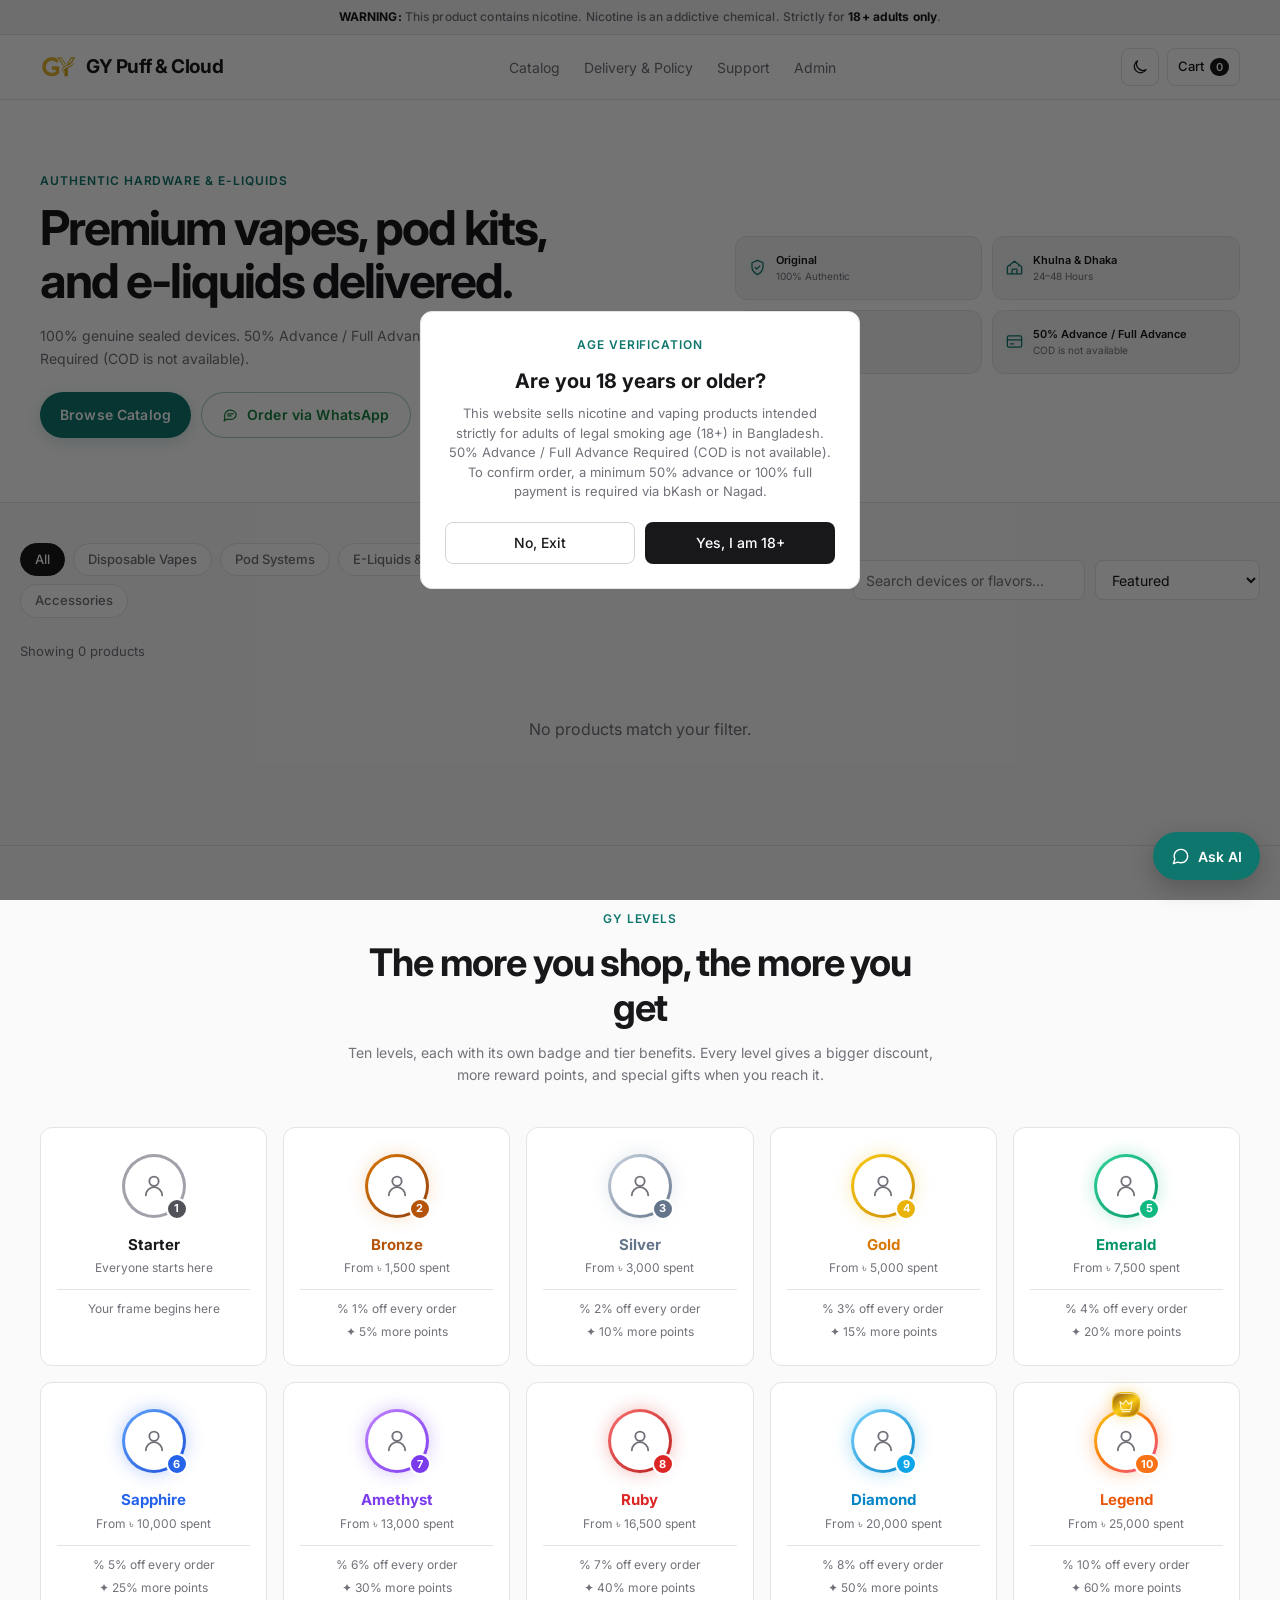
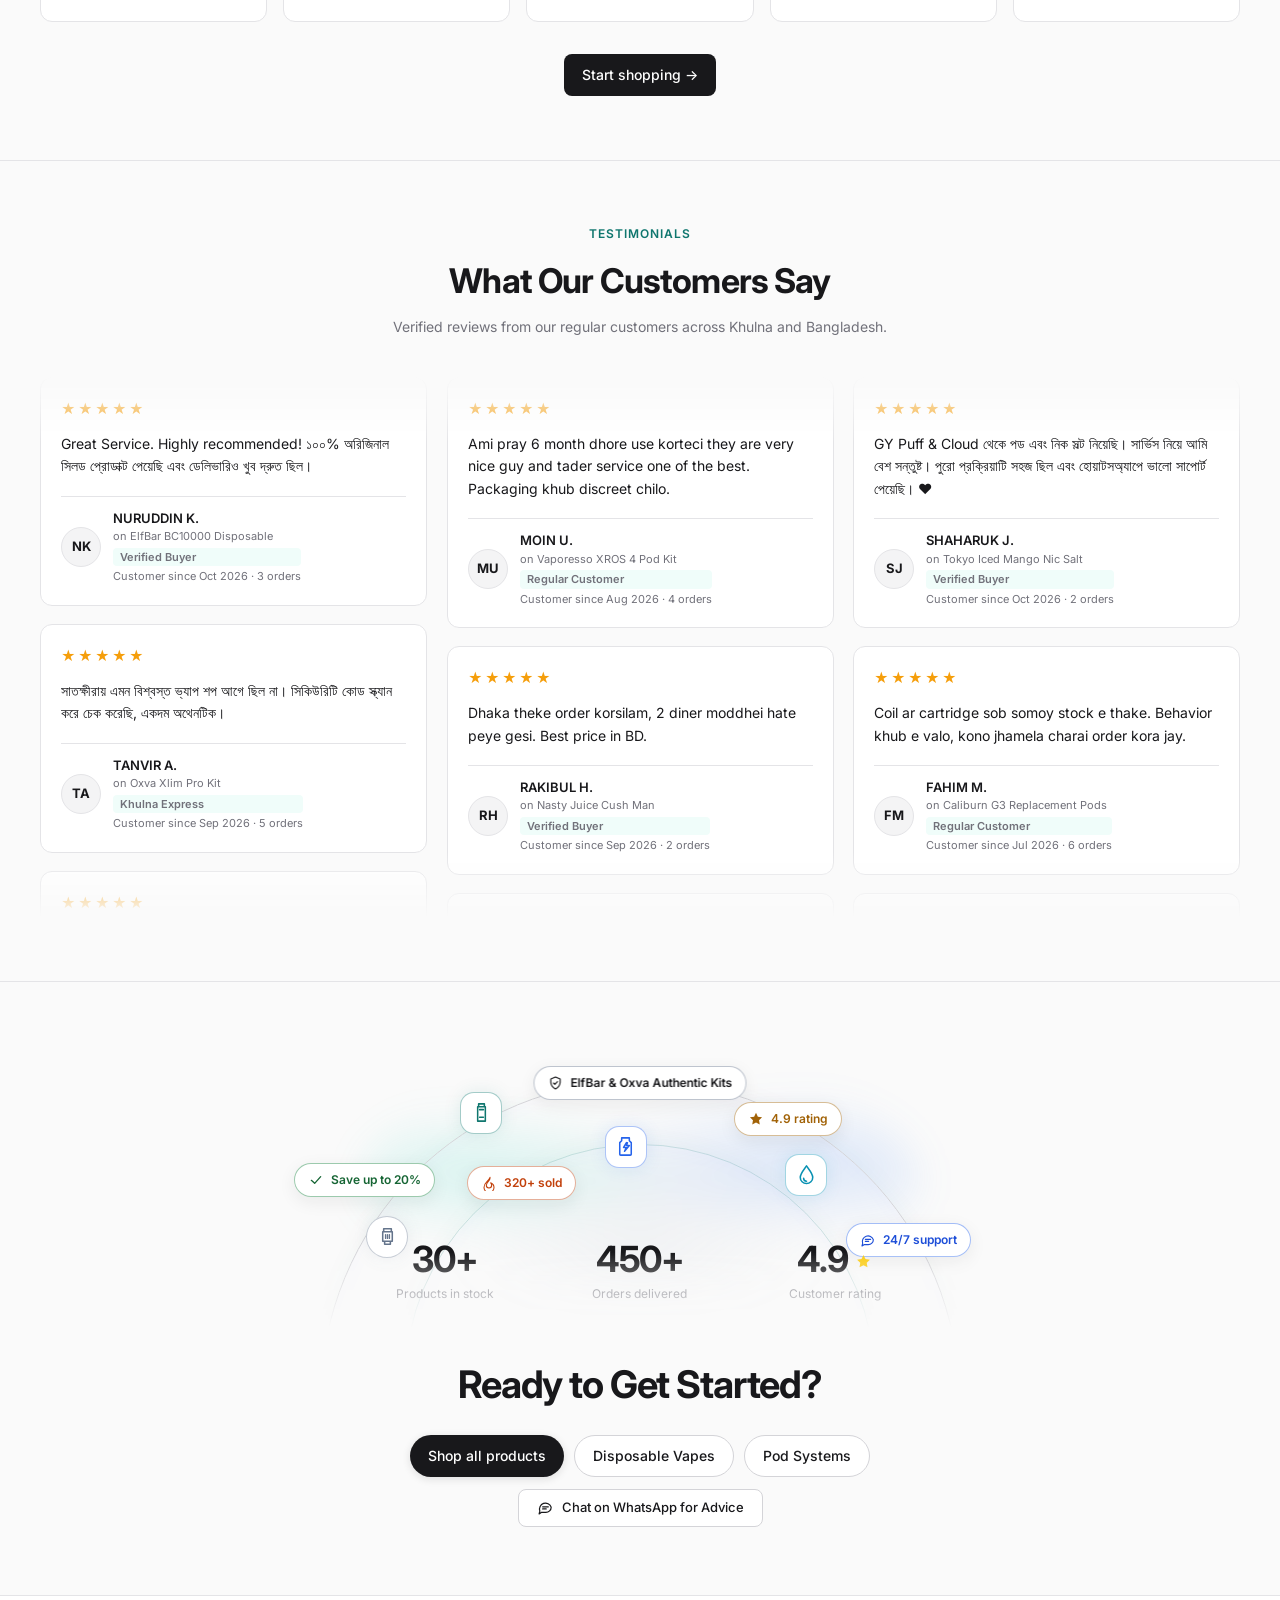
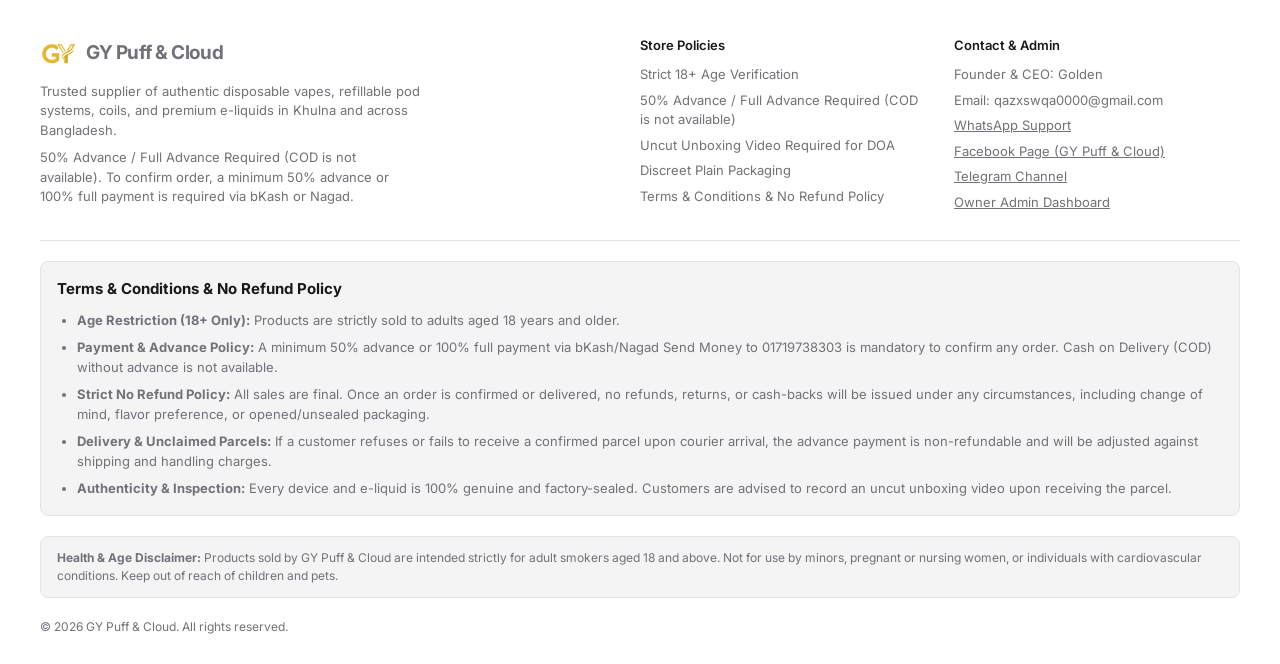
==== commit 3884a55a: "Add files via upload" ====
--- a/index.html
+++ b/index.html
@@ -3,8 +3,9 @@
 <head>
   <meta charset="utf-8" />
   <meta name="viewport" content="width=device-width, initial-scale=1.0" />
-  <title>GY Puff &amp; Cloud | Authentic Vapes, Pods &amp; E-Liquids in Bangladesh</title>
-  <meta name="description" content="Authentic disposable vapes, pod systems, nic salts, and coils in Bangladesh with fast home delivery." />
+  <title>GY Puff &amp; Cloud | Online Vape &amp; Pod Shop in Bangladesh</title>
+  <meta name="description" content="GY Puff &amp; Cloud - Premium disposable vapes, pod kits, e-liquids, and accessories in Bangladesh. Order online easily via WhatsApp." />
+  <meta name="keywords" content="GY Puff &amp; Cloud, vape shop bangladesh, disposable vape, pod kit, satkhira vape shop" />
   <meta property="og:type" content="website" />
   <meta property="og:url" content="https://vape-shop-be2g.onrender.com/" />
   <meta property="og:site_name" content="GY Puff &amp; Cloud" />
@@ -141,6 +142,22 @@
     </div>
   </section>
 
+  <section id="featured-marquee" class="marquee-section hidden" aria-label="Featured Products">
+    <div class="container">
+      <div class="marquee-header">
+        <div>
+          <p class="eyebrow">Trending &amp; Featured</p>
+          <h2 class="marquee-title">Popular Picks</h2>
+        </div>
+        <span class="marquee-hint">Hover to pause · Click any item to view</span>
+      </div>
+
+      <div class="marquee-viewport">
+        <div id="marquee-track" class="marquee-track"></div>
+      </div>
+    </div>
+  </section>
+
   <!-- Main Catalog -->
   <main id="catalog" class="container catalog-section">
     <div class="toolbar">
@@ -330,8 +347,11 @@
         <div>
           <h4 style="color: var(--text); font-weight: 600; margin-bottom: 10px;">Contact &amp; Admin</h4>
           <ul style="list-style: none; display: grid; gap: 6px;">
-            <li>Founder & CEO: Golden</li>
+            <li>Founder &amp; CEO: Golden</li>
             <li>Email: qazxswqa0000@gmail.com</li>
+            <li><a href="https://wa.me/8801410715713" target="_blank" rel="noopener" style="text-decoration: underline;">WhatsApp Support</a></li>
+            <li><a href="https://www.facebook.com/share/1M5k583h2M/" data-social-link="facebook" target="_blank" rel="noopener" style="text-decoration: underline;">Facebook Page (GY Puff &amp; Cloud)</a></li>
+            <li><a href="https://t.me/gypuff" data-social-link="telegram" target="_blank" rel="noopener" style="text-decoration: underline;">Telegram Channel</a></li>
             <li><a href="admin.html" style="text-decoration: underline;">Owner Admin Dashboard</a></li>
           </ul>
         </div>
@@ -469,6 +489,7 @@
   </div>
 
   <script src="js/config.js"></script>
+  <script src="js/social-links.js"></script>
   <script src="js/store.js"></script>
   <script src="js/chatbot.js"></script>
 </body>
--- a/css/style.css
+++ b/css/style.css
@@ -129,23 +129,44 @@
   align-items: center;
   gap: 10px;
   font-weight: 700;
-  font-size: 18px;
+  font-size: 19px;
   letter-spacing: -0.02em;
 }
 
 .brand-mark {
-  width: 28px;
-  height: 28px;
-  flex: 0 0 28px;
-  border-radius: 6px;
+  width: 36px;
+  height: 36px;
+  flex: 0 0 36px;
+  border-radius: 8px;
   overflow: hidden;
-  background-color: #11161c;
+  background-color: transparent;
+  display: grid;
+  place-items: center;
 }
 
 .brand-mark img {
   display: block;
   width: 100%;
   height: 100%;
+  object-fit: contain;
+  filter: drop-shadow(0 0 1px rgba(0, 0, 0, 0.08));
+}
+
+html:not(.dark) .brand-mark img {
+  filter: contrast(1.08) saturate(1.15);
+}
+
+@media (max-width: 520px) {
+  .brand-logo {
+    gap: 9px;
+    font-size: 17px;
+  }
+
+  .brand-mark {
+    width: 34px;
+    height: 34px;
+    flex: 0 0 34px;
+  }
 }
 
 .nav-links {
@@ -2689,3 +2710,166 @@
     height: min(520px, calc(100vh - 90px));
   }
 }
+
+.marquee-section {
+  padding: 36px 0 12px;
+  border-bottom: 1px solid var(--border);
+  background-color: var(--bg);
+}
+
+.marquee-header {
+  display: flex;
+  flex-wrap: wrap;
+  align-items: flex-end;
+  justify-content: space-between;
+  gap: 8px;
+  margin-bottom: 18px;
+}
+
+.marquee-header .eyebrow {
+  margin-bottom: 4px;
+}
+
+.marquee-title {
+  font-size: clamp(20px, 2.8vw, 26px);
+  font-weight: 700;
+  letter-spacing: -0.025em;
+  line-height: 1.2;
+}
+
+.marquee-hint {
+  font-size: 12px;
+  color: var(--text-muted);
+}
+
+.marquee-viewport {
+  position: relative;
+  overflow: hidden;
+  padding: 4px 0;
+  mask-image: linear-gradient(to right, transparent 0%, black 5%, black 95%, transparent 100%);
+  -webkit-mask-image: linear-gradient(to right, transparent 0%, black 5%, black 95%, transparent 100%);
+}
+
+.marquee-track {
+  display: flex;
+  width: max-content;
+  will-change: transform;
+  animation: scrollProductLeftToRight 42s linear infinite;
+}
+
+.marquee-group {
+  display: flex;
+  flex: 0 0 auto;
+  gap: 16px;
+  padding-right: 16px;
+}
+
+.marquee-viewport:hover .marquee-track,
+.marquee-viewport:focus-within .marquee-track {
+  animation-play-state: paused;
+}
+
+@keyframes scrollProductLeftToRight {
+  from {
+    transform: translateX(-50%);
+  }
+
+  to {
+    transform: translateX(0);
+  }
+}
+
+.marquee-card {
+  display: flex;
+  flex: 0 0 230px;
+  flex-direction: column;
+  overflow: hidden;
+  border: 1px solid var(--border);
+  border-radius: var(--radius-lg);
+  background-color: var(--surface);
+  color: var(--text);
+  text-decoration: none;
+  transition: border-color 0.15s ease, transform 0.15s ease;
+}
+
+.marquee-card:hover {
+  transform: translateY(-2px);
+  border-color: var(--border-strong);
+}
+
+.marquee-card-img {
+  overflow: hidden;
+  aspect-ratio: 1 / 1;
+  background-color: var(--surface-alt);
+}
+
+.marquee-card-img img {
+  display: block;
+  width: 100%;
+  height: 100%;
+  object-fit: cover;
+}
+
+.marquee-card-body {
+  display: grid;
+  gap: 4px;
+  padding: 12px 14px;
+}
+
+.marquee-card-cat {
+  overflow: hidden;
+  color: var(--text-muted);
+  font-size: 10px;
+  font-weight: 600;
+  letter-spacing: 0.05em;
+  text-overflow: ellipsis;
+  text-transform: uppercase;
+  white-space: nowrap;
+}
+
+.marquee-card-title {
+  overflow: hidden;
+  font-size: 14px;
+  font-weight: 600;
+  text-overflow: ellipsis;
+  white-space: nowrap;
+}
+
+.marquee-card-price {
+  margin-top: 2px;
+  color: var(--brand);
+  font-size: 14px;
+  font-weight: 700;
+  font-variant-numeric: tabular-nums;
+}
+
+@media (max-width: 639px) {
+  .marquee-card {
+    flex-basis: 185px;
+  }
+
+  .marquee-group {
+    gap: 12px;
+    padding-right: 12px;
+  }
+
+  .marquee-track {
+    animation-duration: 34s;
+  }
+}
+
+@media (prefers-reduced-motion: reduce) {
+  .marquee-viewport {
+    overflow-x: auto;
+    mask-image: none;
+    -webkit-mask-image: none;
+  }
+
+  .marquee-track {
+    animation: none;
+  }
+
+  .marquee-group[aria-hidden="true"] {
+    display: none;
+  }
+}
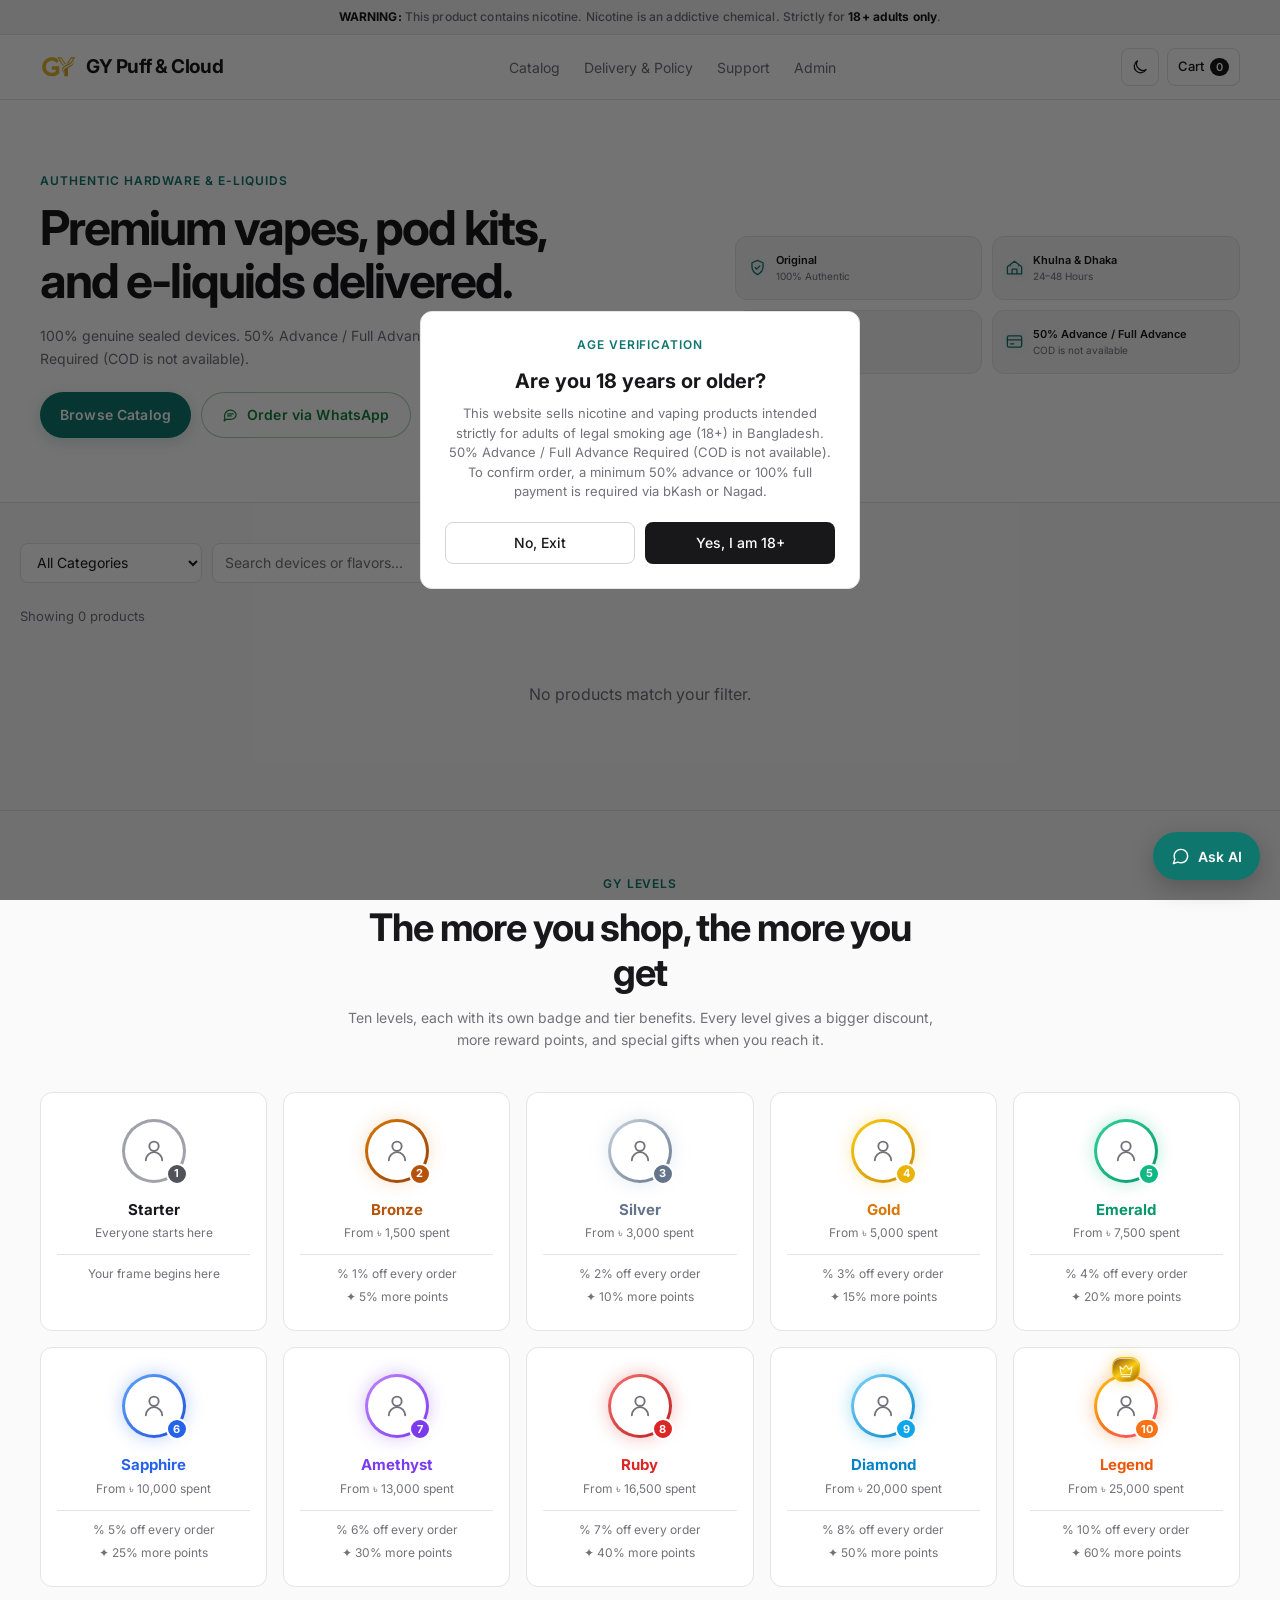
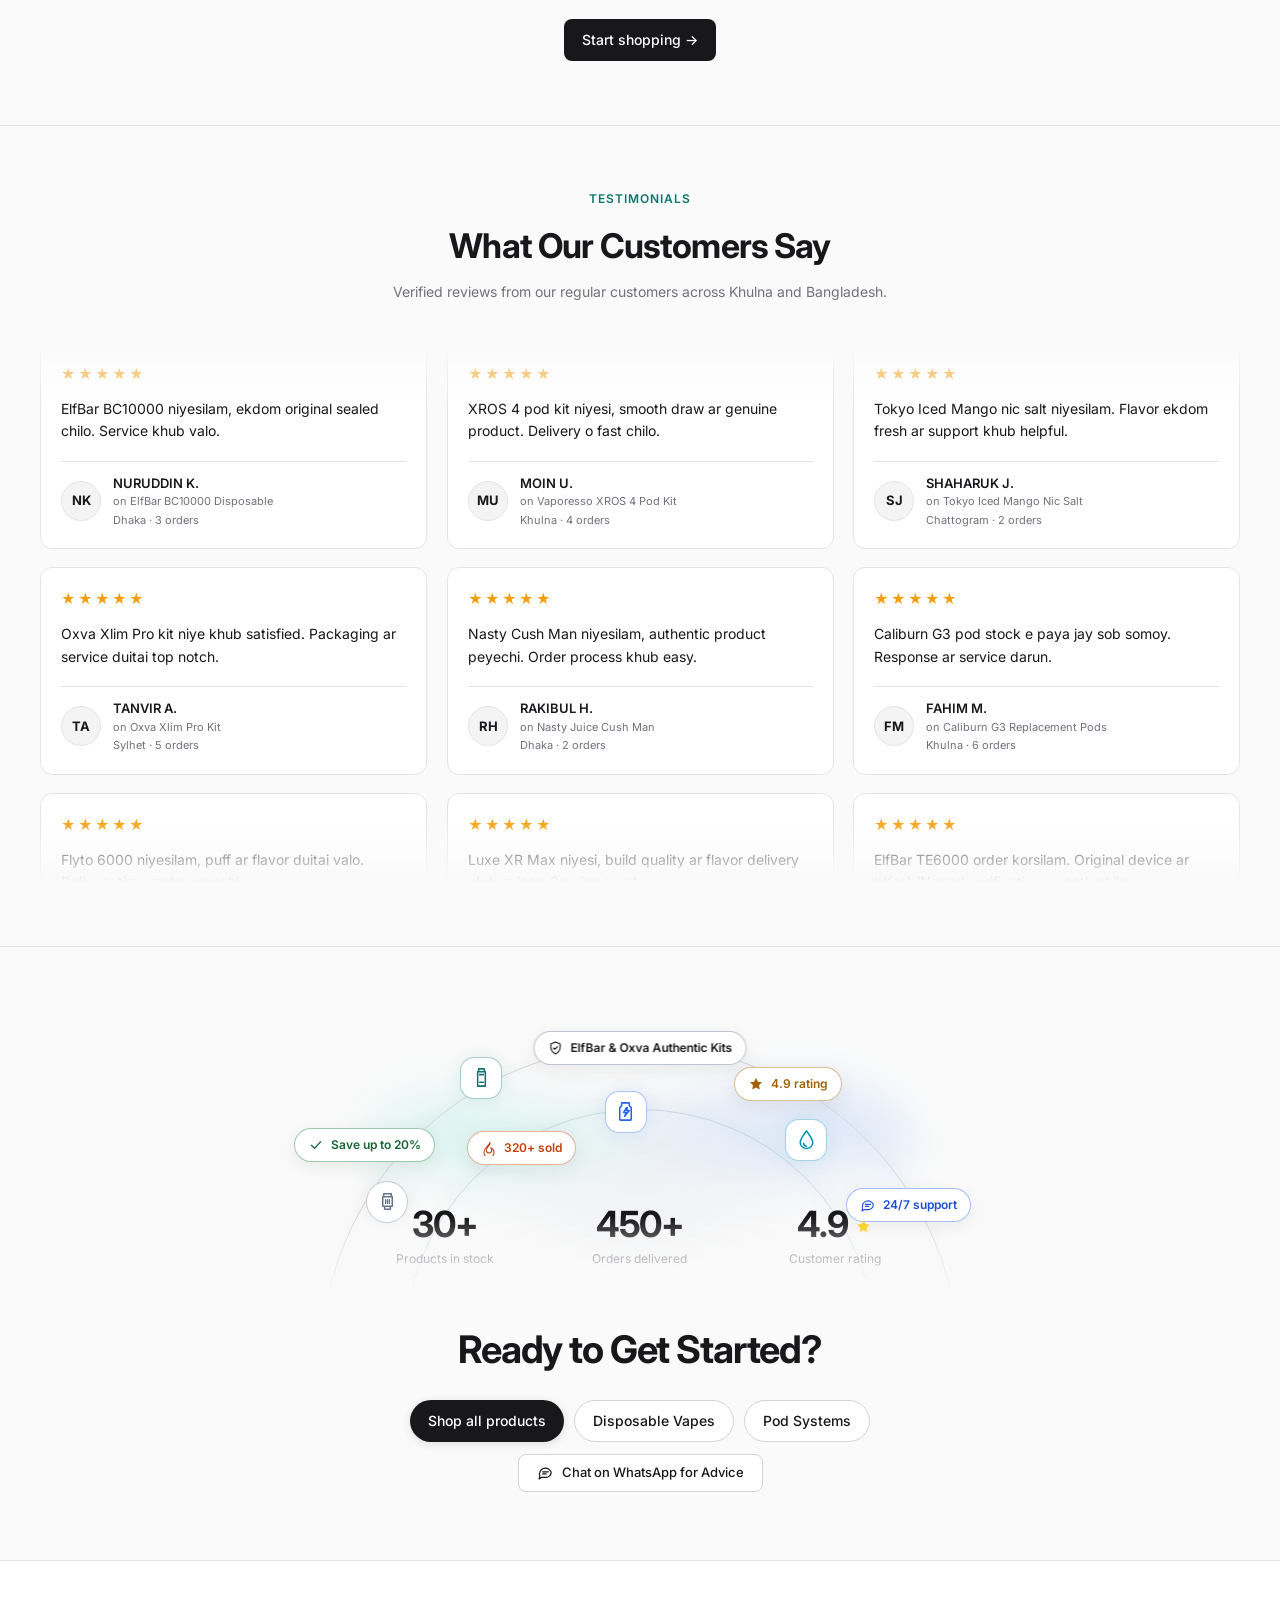
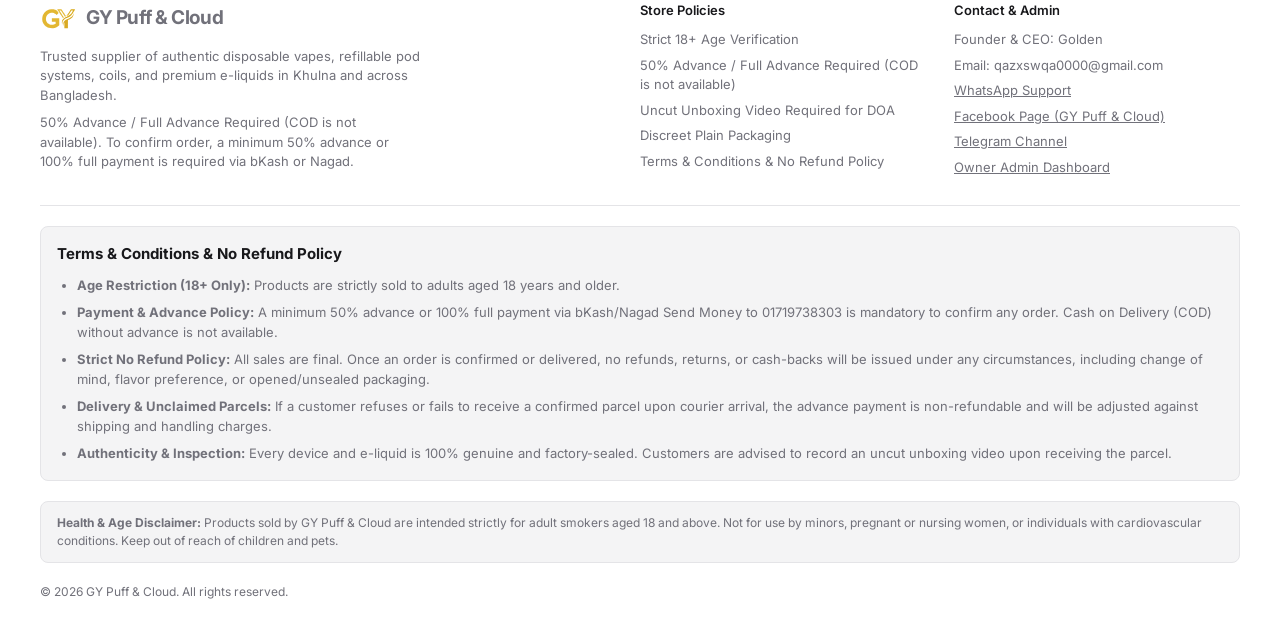
==== commit 3bdcb313: "Add files via upload" ====
--- a/index.html
+++ b/index.html
@@ -4,23 +4,26 @@
   <meta charset="utf-8" />
   <meta name="viewport" content="width=device-width, initial-scale=1.0" />
   <title>GY Puff &amp; Cloud | Online Vape &amp; Pod Shop in Bangladesh</title>
-  <meta name="description" content="GY Puff &amp; Cloud - Premium disposable vapes, pod kits, e-liquids, and accessories in Bangladesh. Order online easily via WhatsApp." />
-  <meta name="keywords" content="GY Puff &amp; Cloud, vape shop bangladesh, disposable vape, pod kit, satkhira vape shop" />
+  <meta name="description" content="GY Puff &amp; Cloud by Yeasin Kabir (Golden) is an 18+ authentic vape shop in Bangladesh, offering disposable vapes, pod kits, nic salts, e-liquids, coils and cartridges in Khulna, Satkhira and Dhaka." />
+  <meta name="keywords" content="GY Puff &amp; Cloud, Yeasin Kabir, vape shop bangladesh, disposable vape, pod kit, nic salt, e-liquid, coils, cartridges, khulna vape shop, satkhira vape shop, dhaka vape shop, 18+ authentic vape" />
+  <meta name="author" content="Yeasin Kabir (Golden)" />
+  <meta name="robots" content="index, follow, max-image-preview:large" />
   <meta property="og:type" content="website" />
-  <meta property="og:url" content="https://vape-shop-be2g.onrender.com/" />
+  <meta property="og:url" content="https://gy-puff-cloud.pages.dev/" />
   <meta property="og:site_name" content="GY Puff &amp; Cloud" />
   <meta property="og:title" content="GY Puff &amp; Cloud | Authentic Vapes, Pods &amp; E-Liquids in Bangladesh" />
   <meta property="og:description" content="100% genuine sealed disposable vapes, pod systems, nic salts, and coils. Fast home delivery in Khulna &amp; Dhaka. 50% advance or full advance via bKash or Nagad." />
-  <meta property="og:image" content="https://vape-shop-be2g.onrender.com/og-preview.jpg" />
-  <meta property="og:image:secure_url" content="https://vape-shop-be2g.onrender.com/og-preview.jpg" />
+  <meta property="og:image" content="https://gy-puff-cloud.pages.dev/og-preview.jpg?v=2" />
+  <meta property="og:image:secure_url" content="https://gy-puff-cloud.pages.dev/og-preview.jpg?v=2" />
   <meta property="og:image:type" content="image/jpeg" />
+  <meta property="og:image:alt" content="GY Puff &amp; Cloud Vape Lounge and Shop" />
   <meta property="og:image:width" content="1200" />
   <meta property="og:image:height" content="630" />
   <meta name="twitter:card" content="summary_large_image" />
   <meta name="twitter:title" content="GY Puff &amp; Cloud | Authentic Vapes, Pods &amp; E-Liquids in Bangladesh" />
   <meta name="twitter:description" content="100% genuine sealed disposable vapes, pod systems, nic salts, and coils across Bangladesh." />
-  <meta name="twitter:image" content="https://vape-shop-be2g.onrender.com/og-preview.jpg" />
-  <link rel="canonical" href="https://gypuff.asf.sale/" />
+  <meta name="twitter:image" content="https://gy-puff-cloud.pages.dev/og-preview.jpg?v=2" />
+  <link rel="canonical" href="https://gy-puff-cloud.pages.dev/" />
   <link rel="icon" type="image/png" href="favicon.png" />
   <link rel="icon" type="image/svg+xml" href="assets/favicon.svg" />
   <link rel="apple-touch-icon" href="favicon.png" />
@@ -29,12 +32,28 @@
   {
     "@context": "https://schema.org",
     "@type": "Store",
-    "@id": "https://gypuff.asf.sale/#store",
+    "@id": "https://gy-puff-cloud.pages.dev/#store",
     "name": "GY Puff & Cloud",
-    "url": "https://gypuff.asf.sale/",
-    "logo": "https://gypuff.asf.sale/assets/favicon.svg",
-    "image": "https://gypuff.asf.sale/og-preview.jpg",
+    "url": "https://gy-puff-cloud.pages.dev/",
+    "logo": "https://gy-puff-cloud.pages.dev/assets/favicon.svg",
+    "image": "https://gy-puff-cloud.pages.dev/og-preview.jpg?v=2",
     "description": "Authentic disposable vapes, pod systems, nic salts, coils, and e-liquids in Bangladesh.",
+    "founder": {
+      "@type": "Person",
+      "name": "Yeasin Kabir",
+      "alternateName": "Golden"
+    },
+    "sameAs": [
+      "https://www.facebook.com/share/1M5k583h2M/",
+      "https://t.me/gypuff",
+      "https://wa.me/8801410715713"
+    ],
+    "areaServed": [
+      { "@type": "City", "name": "Khulna" },
+      { "@type": "City", "name": "Satkhira" },
+      { "@type": "City", "name": "Dhaka" },
+      { "@type": "Country", "name": "Bangladesh" }
+    ],
     "address": {
       "@type": "PostalAddress",
       "addressCountry": "BD"
@@ -161,10 +180,10 @@
   <!-- Main Catalog -->
   <main id="catalog" class="container catalog-section">
     <div class="toolbar">
-      <div id="category-pills" class="category-pills"></div>
       <div class="search-sort-group">
+        <select id="category-select" class="select" aria-label="Filter by category" style="width: 195px;"></select>
         <input type="search" id="search-input" class="input" placeholder="Search devices or flavors..." />
-        <select id="sort-select" class="select" style="width: 170px;">
+        <select id="sort-select" class="select" style="width: 170px;" aria-label="Sort products">
           <option value="recommended">Featured</option>
           <option value="price-asc">Price: Low to High</option>
           <option value="price-desc">Price: High to Low</option>
--- a/css/style.css
+++ b/css/style.css
@@ -527,7 +527,29 @@
 
 .search-sort-group {
   display: flex;
+  flex-wrap: wrap;
   gap: 10px;
+  width: 100%;
+}
+
+.search-sort-group .input {
+  flex: 1 1 200px;
+}
+
+.search-sort-group .select {
+  flex: 1 1 150px;
+  width: auto !important;
+}
+
+@media (min-width: 768px) {
+  .search-sort-group {
+    width: auto;
+    flex-wrap: nowrap;
+  }
+
+  .search-sort-group .select {
+    flex: 0 0 auto;
+  }
 }
 
 .input, .select, .textarea {
@@ -639,16 +661,19 @@
 .card-media {
   display: block;
   position: relative;
-  aspect-ratio: 1 / 1;
+  aspect-ratio: auto;
+  height: auto;
   background-color: var(--surface-alt);
   overflow: hidden;
   cursor: pointer;
 }
 
 .card-media img {
+  display: block;
   width: 100%;
-  height: 100%;
+  height: auto;
   object-fit: cover;
+  object-position: center top;
 }
 
 .card-badge {
@@ -894,19 +919,69 @@
 }
 
 .pd-main-image {
-  aspect-ratio: 1 / 1;
+  aspect-ratio: auto;
   overflow: hidden;
-  display: grid;
-  place-items: center;
+  width: 100%;
   border: 1px solid var(--border);
   border-radius: var(--radius-lg);
   background: var(--surface-alt);
+  cursor: zoom-in;
 }
 
 .pd-main-image img {
+  display: block;
   width: 100%;
-  height: 100%;
+  height: auto;
+  max-width: 100%;
+  max-height: none;
+  object-fit: cover;
+  border-radius: 6px;
+}
+
+.pd-main-image:focus-visible {
+  outline: 2px solid var(--brand);
+  outline-offset: 3px;
+}
+
+.lightbox-open {
+  overflow: hidden;
+}
+
+.lightbox-overlay {
+  z-index: 100;
+  padding: 56px 24px 24px;
+  background-color: rgba(0, 0, 0, 0.92);
+}
+
+.lightbox-image {
+  display: block;
+  max-width: 100%;
+  max-height: calc(100vh - 80px);
+  border-radius: var(--radius);
   object-fit: contain;
+}
+
+.lightbox-close {
+  position: absolute;
+  top: 16px;
+  right: 16px;
+  z-index: 1;
+  display: grid;
+  place-items: center;
+  width: 44px;
+  height: 44px;
+  border: 1px solid rgba(255, 255, 255, 0.45);
+  border-radius: 50%;
+  background-color: rgba(0, 0, 0, 0.5);
+  color: #ffffff;
+  font-size: 30px;
+  line-height: 1;
+  cursor: pointer;
+}
+
+.lightbox-close:focus-visible {
+  outline: 2px solid #ffffff;
+  outline-offset: 3px;
 }
 
 .pd-thumbs {
@@ -935,7 +1010,7 @@
 .pd-thumb img {
   width: 100%;
   height: 100%;
-  object-fit: cover;
+  object-fit: contain;
 }
 
 .pd-purchase .eyebrow {
@@ -1627,11 +1702,11 @@
 }
 
 .review-col-up {
-  animation: scrollReviewsUp 32s linear infinite;
+  animation: scrollReviewsUp 75s linear infinite;
 }
 
 .review-col-down {
-  animation: scrollReviewsDown 36s linear infinite;
+  animation: scrollReviewsDown 85s linear infinite;
 }
 
 .testimonials-grid:hover .review-col-track {
@@ -1677,6 +1752,31 @@
   margin-top: 4px;
   padding-top: 12px;
   border-top: 1px solid var(--border);
+}
+
+@media (max-width: 767px) {
+  .testimonials-grid {
+    height: 460px;
+    gap: 14px;
+  }
+
+  .review-card {
+    padding: 14px 16px;
+    gap: 8px;
+  }
+
+  .review-text {
+    font-size: 13px;
+    line-height: 1.5;
+  }
+
+  .review-author {
+    padding-top: 10px;
+  }
+
+  .review-col-track.review-col-up {
+    animation-duration: 110s;
+  }
 }
 
 .review-avatar {
@@ -2798,8 +2898,9 @@
 }
 
 .marquee-card-img {
+  width: 100%;
+  height: 190px;
   overflow: hidden;
-  aspect-ratio: 1 / 1;
   background-color: var(--surface-alt);
 }
 
@@ -2808,6 +2909,7 @@
   width: 100%;
   height: 100%;
   object-fit: cover;
+  object-position: center top;
 }
 
 .marquee-card-body {
